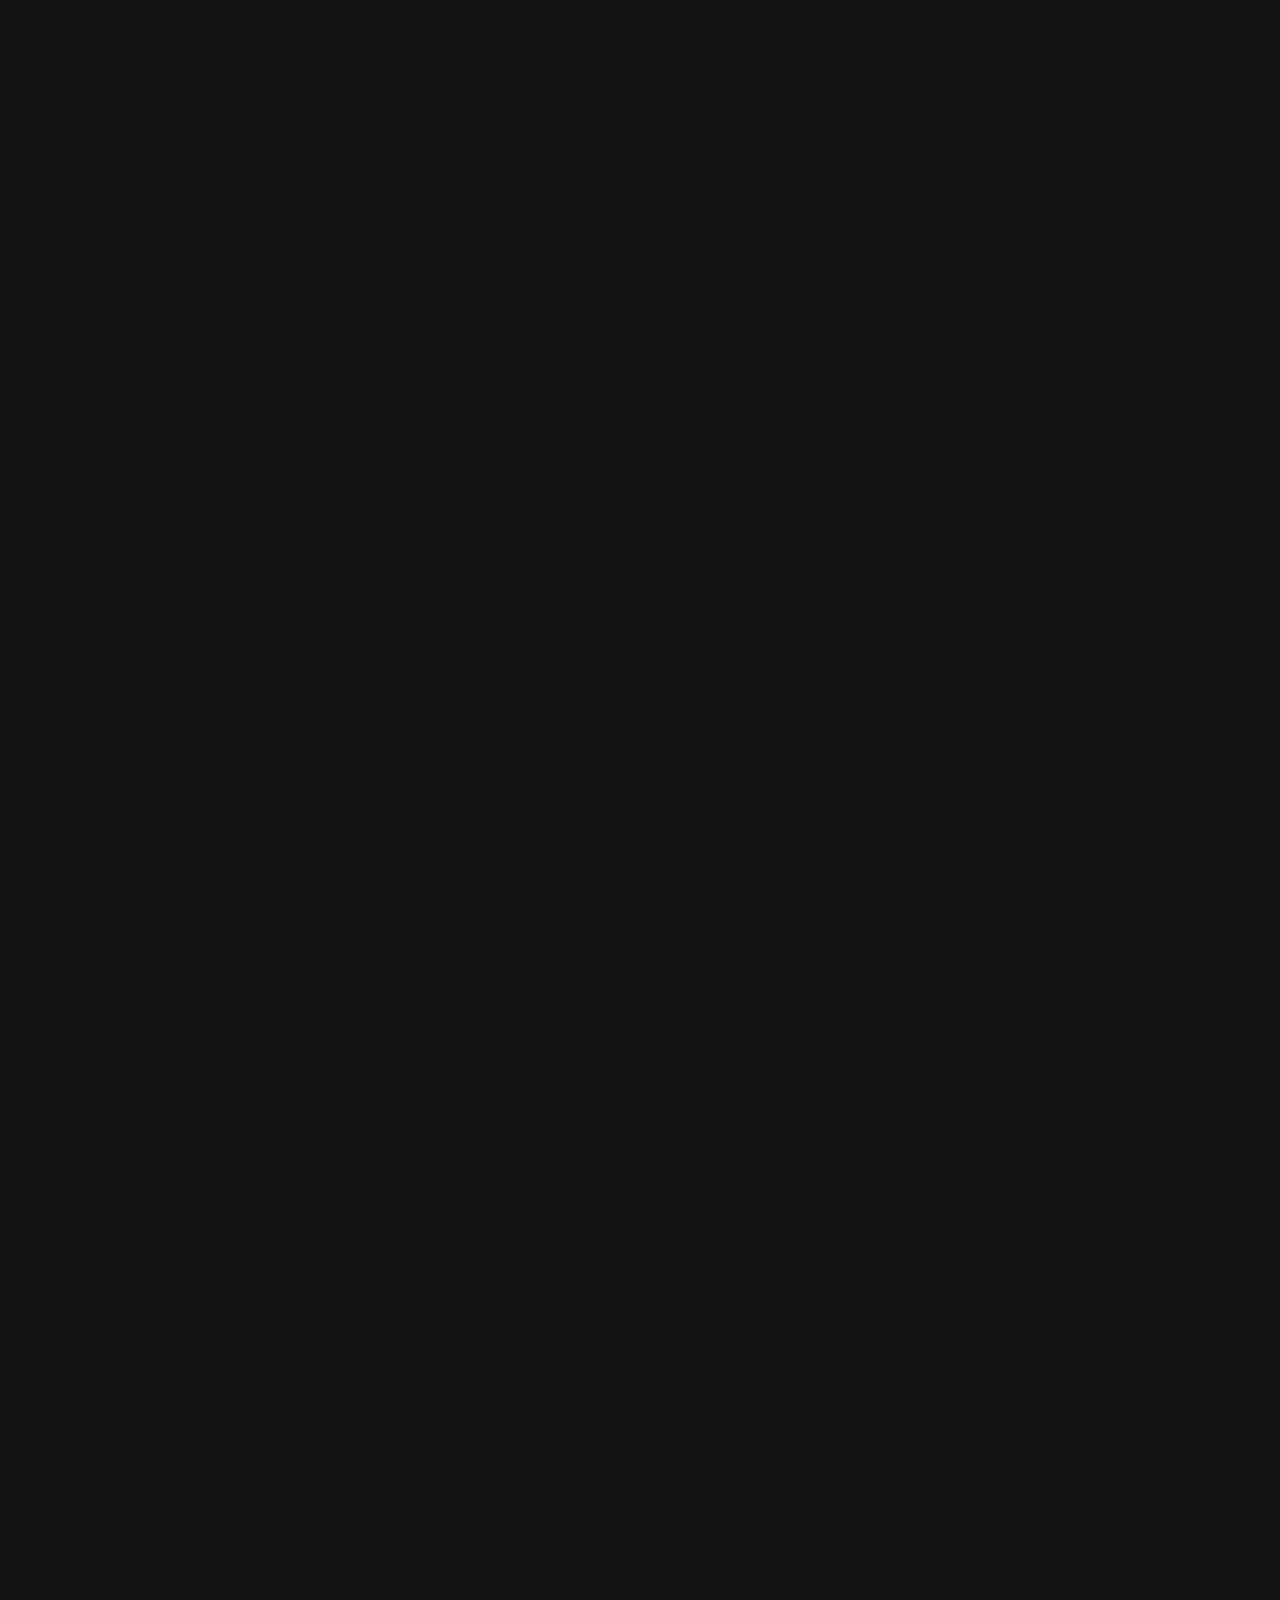
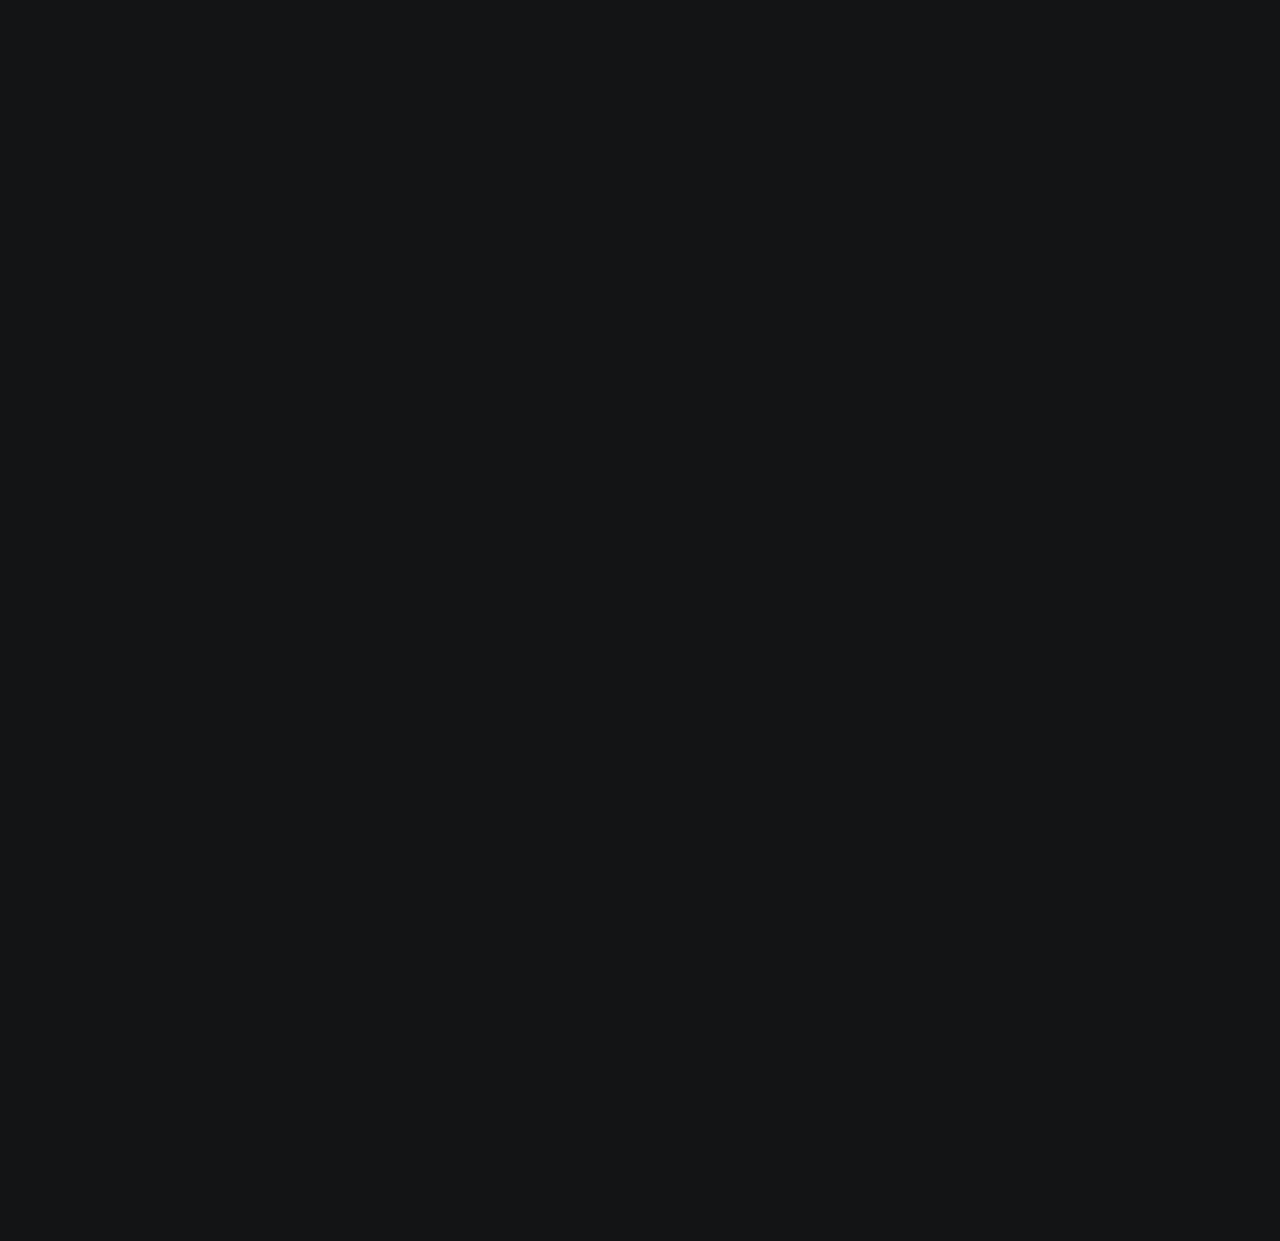
==== index.html @ a507a7e1 "Remove profile_pic" ====
<!DOCTYPE html>
<html>
    <head>
        <meta charset="utf-8">
        <meta http-equiv="X-UA-Compatible" content="IE=edge">
        <title>CV Camilo Gonzalez</title>
        <link rel="icon" type="image/x-icon" href="./assets/images/favicon-16x16.png">
        <meta name="description" content="">
        <meta name="viewport" content="width=device-width, initial-scale=1">
        <link rel="stylesheet" href="./styles/main.css">
    </head>
    <body>
        <div id="container--main">
            <section id="wrapper--hero" class="section--page">
                <div>
                    <h1 id="user-name">Camilo Gonzalez</h1>
                    <p id="bio">Backend Developer at <a href="https://www.praxedes.co/" target="_blank">Praxedes Midasoft</a></p>
                    <p id="email">camilo.gonzalez.san@gmail.com</p>
                </div>  
            </section>

            <div class="line-break"></div>

            <section class="section--page">
                <div id="socials--list">
                    <a href="https://www.linkedin.com/in/camilogonzalezsanchez/" target="_blank">Linkedin</a>
                    <a href="https://github.com/Camilo716" target="_blank">Github</a>
                    <a href="./assets/CV-CamiloGonzalez.pdf" target="_blank">Download Resume</a>
                </div>
            </section>

            <div class="line-break"></div>

            <section class="section--page">
                <p>Dedicated to creating scalable and sustainable systems through Test-Driven Development (TDD) and adherence to design and architecture principles and patterns</p>
            </section>

            <section class="section--page">
                <h2>Tech stack</h2>

                <div id="wrapper--techstack__items">
                    <div class="card--techstack"><span>C#, Python, Javascript</span></div>
                    <div class="card--techstack"><span>.NET, Tryton</span></div>
                    <div class="card--techstack"><span>SQL Server, PostgreSQL</span></div>
                    <div class="card--techstack"><span>XUnit</span></div>
                    <div class="card--techstack"><span>SQL, Entity Framework, LINQ, Dapper</span></div>
                    <div class="card--techstack"><span>Git, Docker</span></div>
                    <div class="card--techstack"><span>GNU Linux, Terminal/Console</span></div>
                </div>
            </section>

            <section id="work-history-wrapper" class="section--page">
                <h2>Professional Experience</h2>

                <div class="card--work-history">
                    <strong>🚀 .NET Developer - Full time  | Praxedes Midasoft Group S.A.S </strong>
                    <p>6/2023 - Present</p>
                    <p>Engaging in the development and maintenance of backend services utilizing C# and .NET. Conducting extensive refactorings, optimizing the codebase architecture, and addressing bugs to fortify the overall system stability.</p>

                    <p>Making significant contributions to the migration of projects from legacy technologies to modern backend solutions, employing the latest versions of .NET Core.</p>
                </div>

                <div class="line-break"></div>

                <div class="card--work-history">
                    <strong>🚀 Python Developer - Freelance | One Cluster S.A.S</strong>
                    <p>7/2023 - Present</p>
                    <p>Providing bespoke solutions to optimize workflow processes for various companies using Python with Tryton.</p>
                    
                    <p>Participating in the entire development lifecycle, encompassing initial proposal, discussions with clients, requirements gathering, implementation of functionalities, product delivery, and deployment. Committed to agile methodologies and guided by automated testing.</p>
                </div>
            </section>
            
            <section class="section--page">
                <h2>Some projects</h2>

                <div class="card--project">
                    <a href="./Projects/Project-Manager.html">Card-based Projects Manager
                        <p>12/2023 - 02/2024</p>
                        <p>Full stack web application inspired by Trello, allow users to organize task and projects using card-based system withing boards</p>
                    </a>
                </div>
                
                <div class="card--project">
                    <a href="./Projects/Bulk-Dialer-API.html"> Bulk Dialer API
                    <p>9/2023 - 12/2023</p>
                    <p>Project that provides functionality for saving phone numbers and audio files in a database, and then conducting mass phone calls to multiple numbers while playing an audio message.</p>
                </div>
                
                <div class="card--project">
                    <a href="./Projects/Personal-Expense-Manager.html" >Personal Expense Manager
                        <p>4/2023 - 7/2023</p>
                        <p>Console-based personal financial management app.</p>
                    </a>
                </div>
                
                <div class="card--project">
                    <a href="./Projects/Snake-Game.html" >Classic Snake Game
                        <p>12/2022 - 6/2023</p>
                        <p>Console-based classic snake game.</p>
                    </a>
                </div>
            </section>    
            <section id="education-wrapper" class="section-page">
                <div class="card--project">
                    <h2>Licenses & Certifications</h2>
                    <a href="https://www.credly.com/badges/7aed3389-d173-4bd0-beee-e72c68852a79/public_url"> Scrum Foundation Professional Certification - SFPC™
                        <p>Issued Mar 2023 - Expires Apr 2025</p>
                    </a>
                </div>
            </section>
            <section class="section--page">
                <h2>Recommended Reads</h2>

                <div id="wrapper--recommended-books">
                    <div class="card--techstack"><span>Clean Code - Robert C. Martin</span></div>
                    <div class="card--techstack"><span>Agile Technical Practices Distilled - Pedro M. Santos, Marco Consolaro, Alessandro Di Gioia</span></div>
                    <div class="card--techstack"><span>Mikado Method - Ola Ellnestam, Daniel Brolund</span></div>
                    <div class="card--techstack"><span>Refactoring: Improving the Design of Existing Code - Martin Fowler, Kent Beck</span></div>
                    <div class="card--techstack"><span>Unit Testing: Principles, Practices, and Patterns - Vladimir Khorikov</span></div>
                </div>
            </section>
        </div>
    </body>
</html>
---- styles/main.css ----
@import url('https://fonts.googleapis.com/css2?family=Readex+Pro:wght@300;400;500;600;700&display=swap');

:root{
    --mainTextColor-light:#000;
    --secondaryTextColor-light:rgb(51 51 51);
    --mainLinkColor-light:#0da2b8;
    --mainBorderColor-light:rgb(218, 218, 218);
    --mainBgColor-light:rgb(249, 250,251);

    --mainTextColor-dark:#fff;
    --secondaryTextColor-dark:#adb0b1;
    --mainLinkColor-dark:#7EFEC5;
    --mainBorderColor-dark:#2b3031;
    --mainBgColor-dark:#131415;
    
    --mainTextColor:var(--mainTextColor-dark);
    --secondaryTextColor:var(--secondaryTextColor-dark);
    --mainLinkColor:var(--mainLinkColor-dark);
    --mainBorderColor:var(--mainBorderColor-dark);
    --mainBgColor:var(--mainBgColor-dark);

}

@keyframes fadeIn {
    0% {opacity: 0.10;}
    100% {opacity: 1;}
}

*{
    font-family: 'Readex Pro';
    line-height: 1.5em;
    box-sizing: border-box;
    color: var(--mainTextColor);
    
}

body{
    opacity: 0;
    animation: fadeIn ease-in-out 0.5s forwards;
    background-color: var(--mainBgColor);            
}

p, span, li{
    color: var(--secondaryTextColor);
    font-size: 1em;
    text-align: justify;
}

a{
    text-decoration: none;
    color: var(--mainLinkColor);
    font-weight: 500;
}

li{
    line-height: 1.9em;
}

#container--main{
    max-width: 700px;
    margin: 0 auto;
    padding: 1em;
}

.section--page{
    padding-top: 1em;
    padding-bottom: 1em;
}

#wrapper--hero{
    display: flex;
    align-items: center;
    gap: 4em;
}

#bio, a{
    font-weight: 300;
}

#user-name{
    font-size: 48px;
    line-height: 1em;
}

#profile-pic{
    width: 150px;
    height: 150px;
    object-fit: cover;
    border-radius: 50%;
}

#email{
    color: var(--mainTextColor);
}

#socials--list{
    display: flex;
    justify-content: space-between;
    column-gap: 1em;
    flex-wrap: wrap;
}

#socials--list a{
    font-weight: 300;
    color: var(--secondaryTextColor);
    font-size: 0.9em;
    transition: 0.3s;
}

#socials--list a:hover{
    font-weight: 100;
    color: var(--mainLinkColor);
    font-size: 0.9em;
}

#qualifications--list{
    list-style: none;
}

#wrapper--techstack__items{
    display: flex;
    flex-wrap: wrap;
    justify-content: space-between;
    gap: 1em;
    font-size: 0.9em;
}

.card--techstack{
    border: 1px solid var(--mainBorderColor);
    border-radius: 5px;
    padding: 0.5em 1em;
    align-items: center;
    transition: transform 0.3s ease-in-out;
}

.card--techstack:hover {
    cursor: pointer;
    transition: transform 0.3s ease-in-out;
    transform: scale(1.09);
}

.card--project{
    padding-top: 1em;
    padding-bottom: 1em;
    border-top: 1px solid var(--mainBorderColor);
}

.card--project a{
    overflow: hidden;
    position: relative;
    display: inline-block;

    color: var(--mainTextColor);
    transition: 0.3s;
    width: 100%;
}

.card--project a:hover{
    color: var(--mainLinkColor);
}

.card--work-history{
    border-left: 1px solid var(--mainBorderColor);
    margin-top: 3em;
    margin-bottom: 3em;
    padding-left: 2em;
}

.line-break{
    background-color: var(--mainBorderColor);
    height: 1px;
}

.project-image{
    width: 100%;
}

a {
    position: relative;
}

a::before {
    content: '';
    position: absolute;
    width: 100%;
    height: 1px;
    border-radius: 0px;
    background-color: var(--mainLinkColor);
    bottom: 0;
    left: 0;
    transform-origin: right;
    transform: scaleX(0);
    transition: transform .3s ease-in-out;
}

a:hover::before {
    transform-origin: left;
    transform: scaleX(1);
}

#wrapper--recommended-books {
    display: flex;
    flex-wrap: wrap;
    justify-content: baseline;
    gap: 1em;
    font-size: 0.9em;
}

@media(max-width:600px){

    .section--page{
        padding-top: 1em;
        padding-bottom: 1em;
    }

    #wrapper--hero{
        display: flex;
        align-items: center;
        gap: 1em;
    }

    #profile-pic{
        width: 200px;
        height: 200px;
    }

    #wrapper--hero{
        flex-direction: column;
    }

    .card--work-history{
        border-left: none;
        padding-left: 0;
    }
}
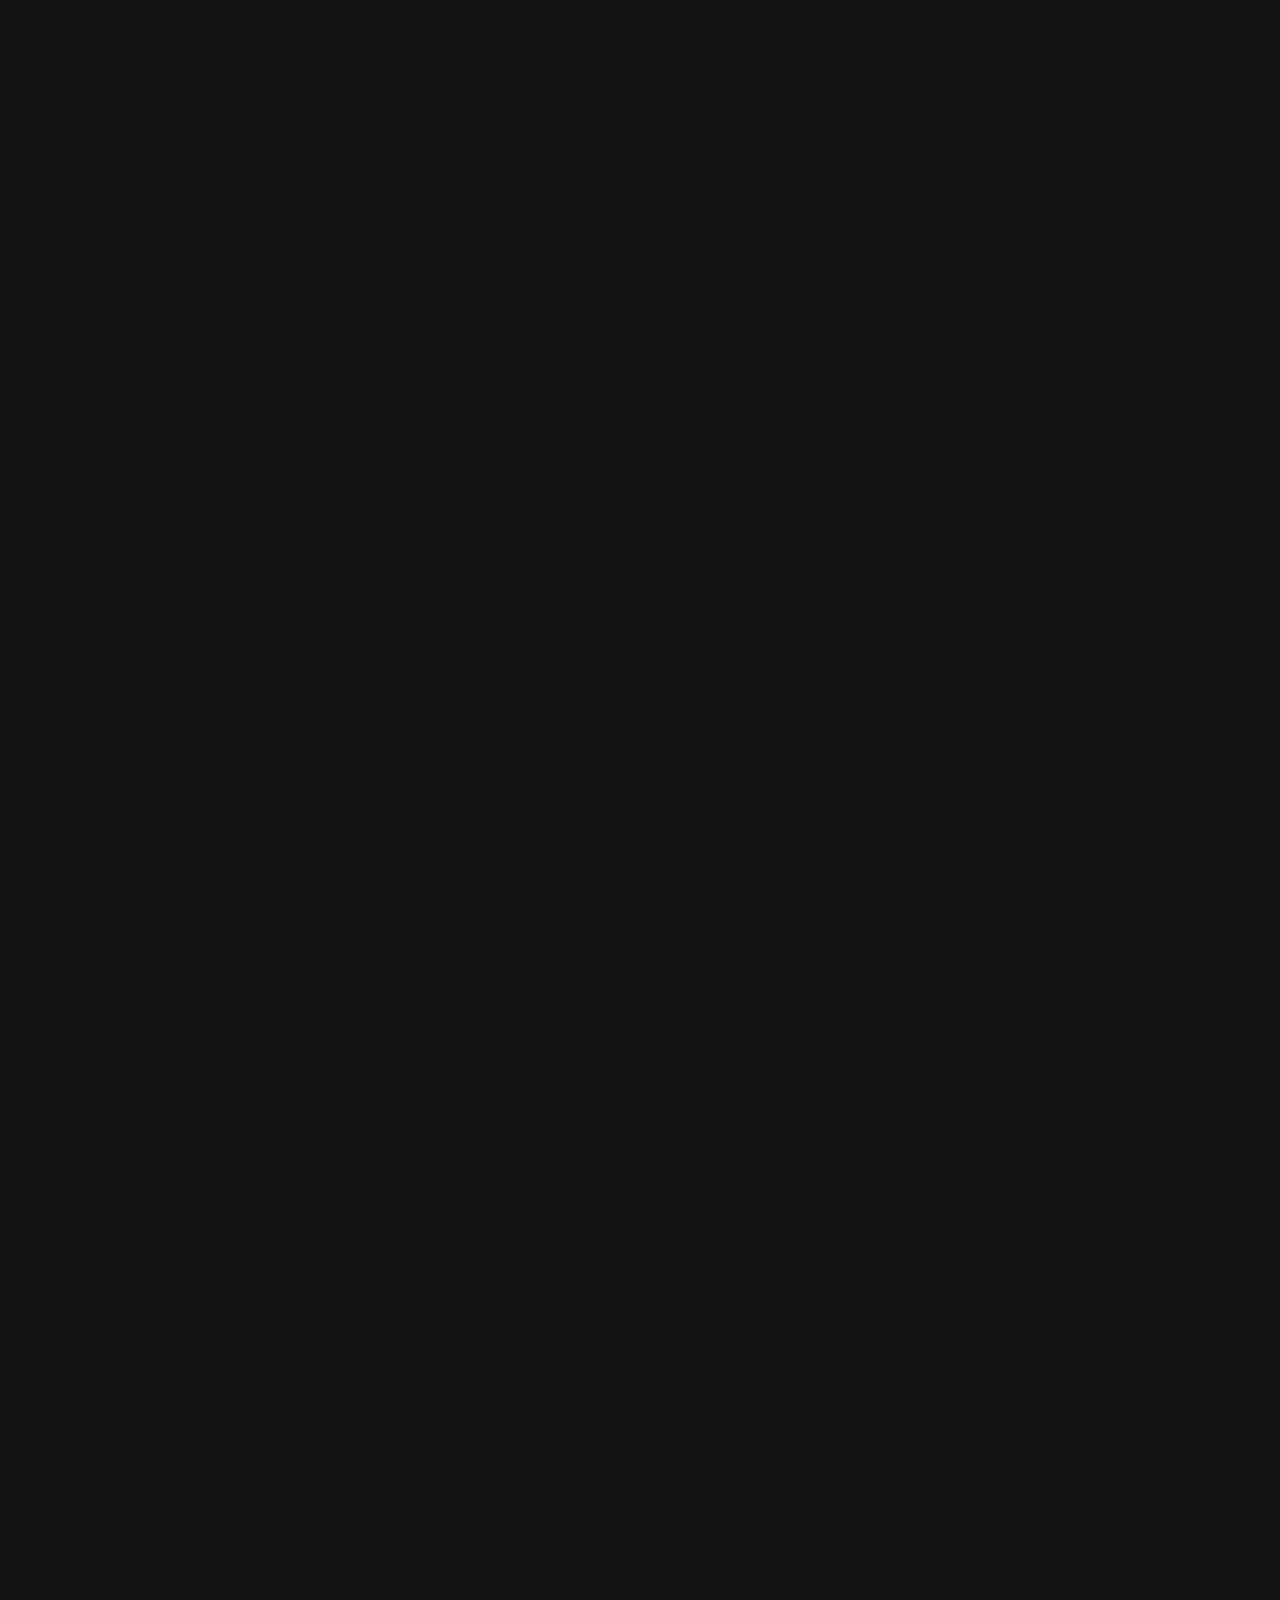
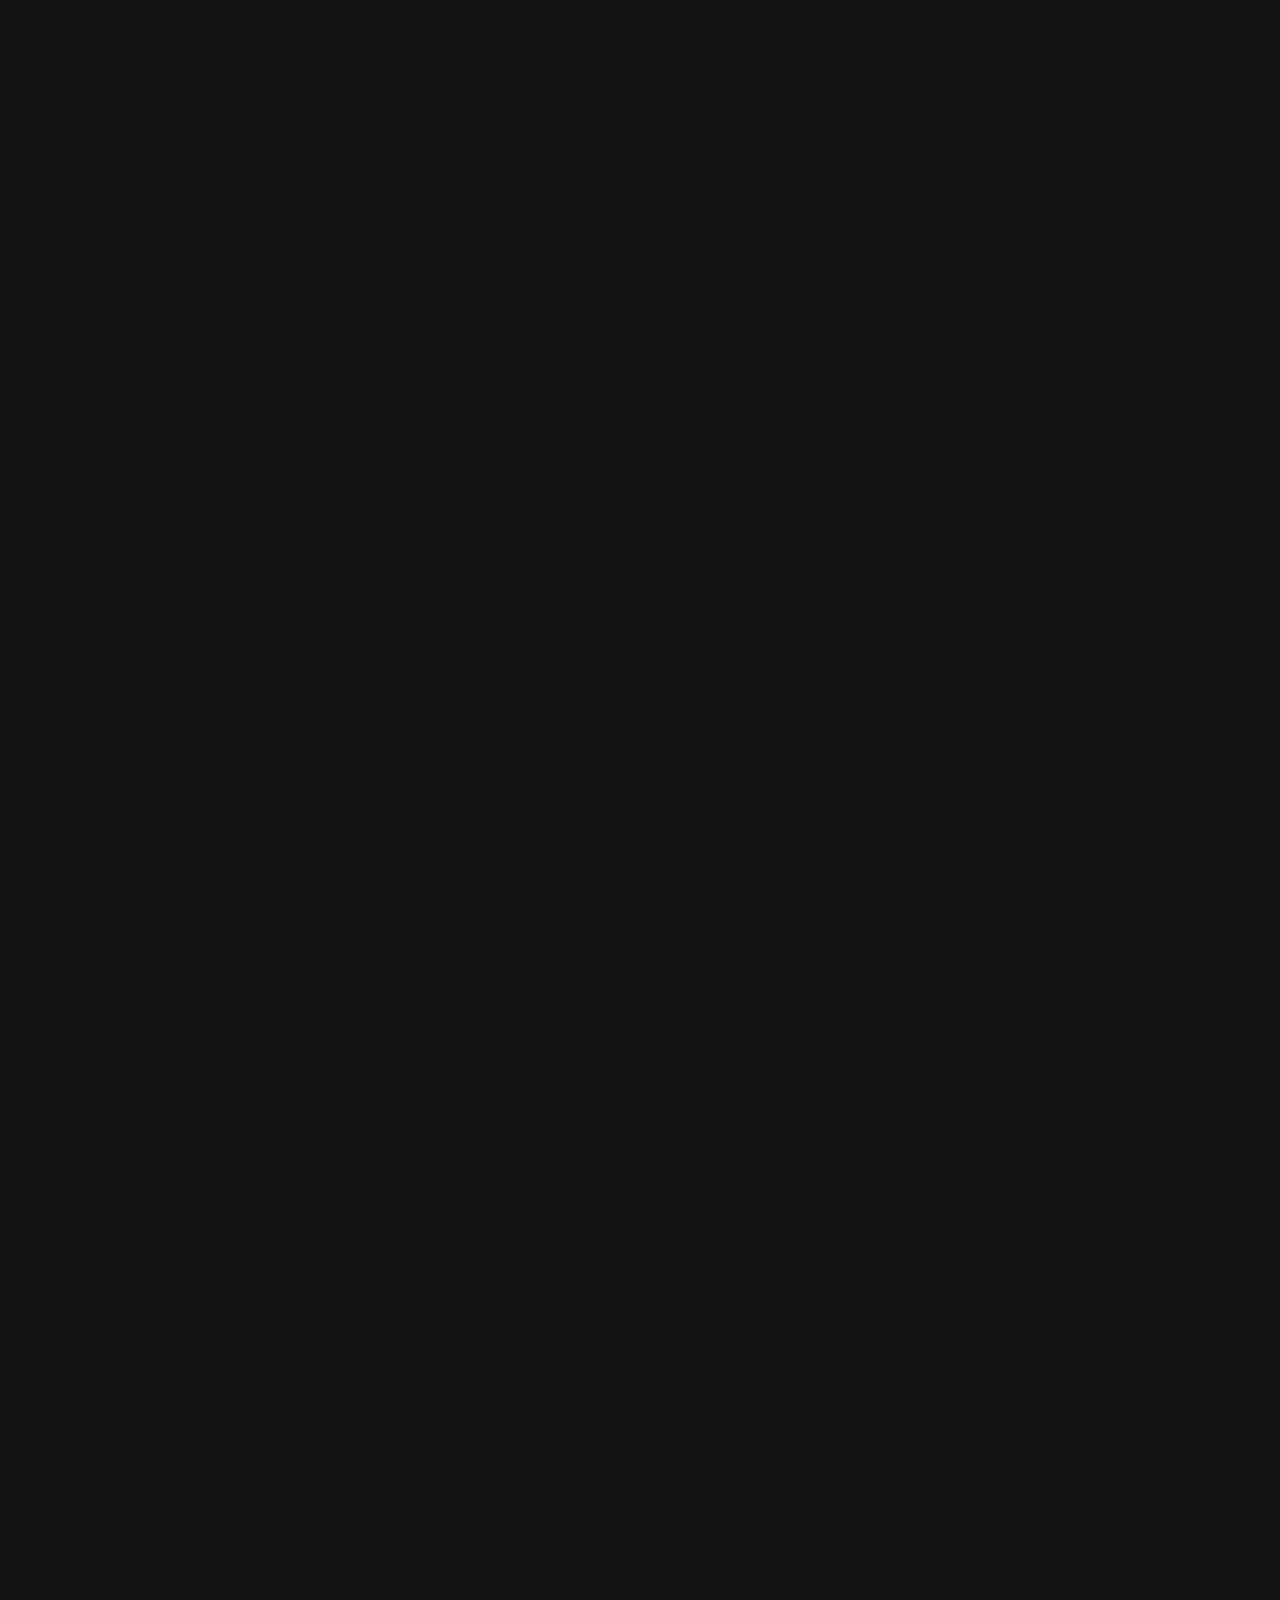
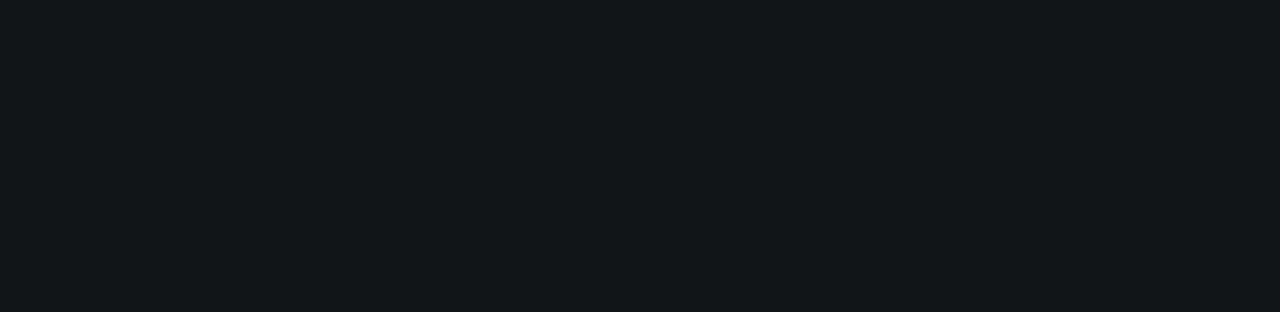
==== commit cd3a7040: "Add courses section" ====
--- a/index.html
+++ b/index.html
@@ -109,6 +109,31 @@
                     </a>
                 </div>
             </section>
+
+            <section class="section--page">
+                <h2>Courses</h2>
+                <ul>
+                    <li>C# Professional</li>
+                    <li>Computer Science Fundamentals</li>
+                    <li>Concurrency & Asynchronism in C#</li>
+                    <li>Data Management with LINQ</li>
+                    <li>Design & Object-Oriented Programming in C#</li>
+                    <li>Design Patterns</li>
+                    <li>Entity Framework Fundamentals</li>
+                    <li>Git & Github</li>
+                    <li>Interface Design</li>
+                    <li>Internet Computer Networks</li>
+                    <li>Javascript Fundamentals</li>
+                    <li>Logical Thinking and Algorithms</li>
+                    <li>Practical SQL</li>
+                    <li>Python Fundamentals</li>
+                    <li>Relational Databases</li>
+                    <li>Software Engineering Fundamentals</li>
+                    <li>Web API's with .NET</li>
+                    <li>Web Architecture</li>
+                </ul>
+            </section>
+
             <section class="section--page">
                 <h2>Recommended Reads</h2>
 
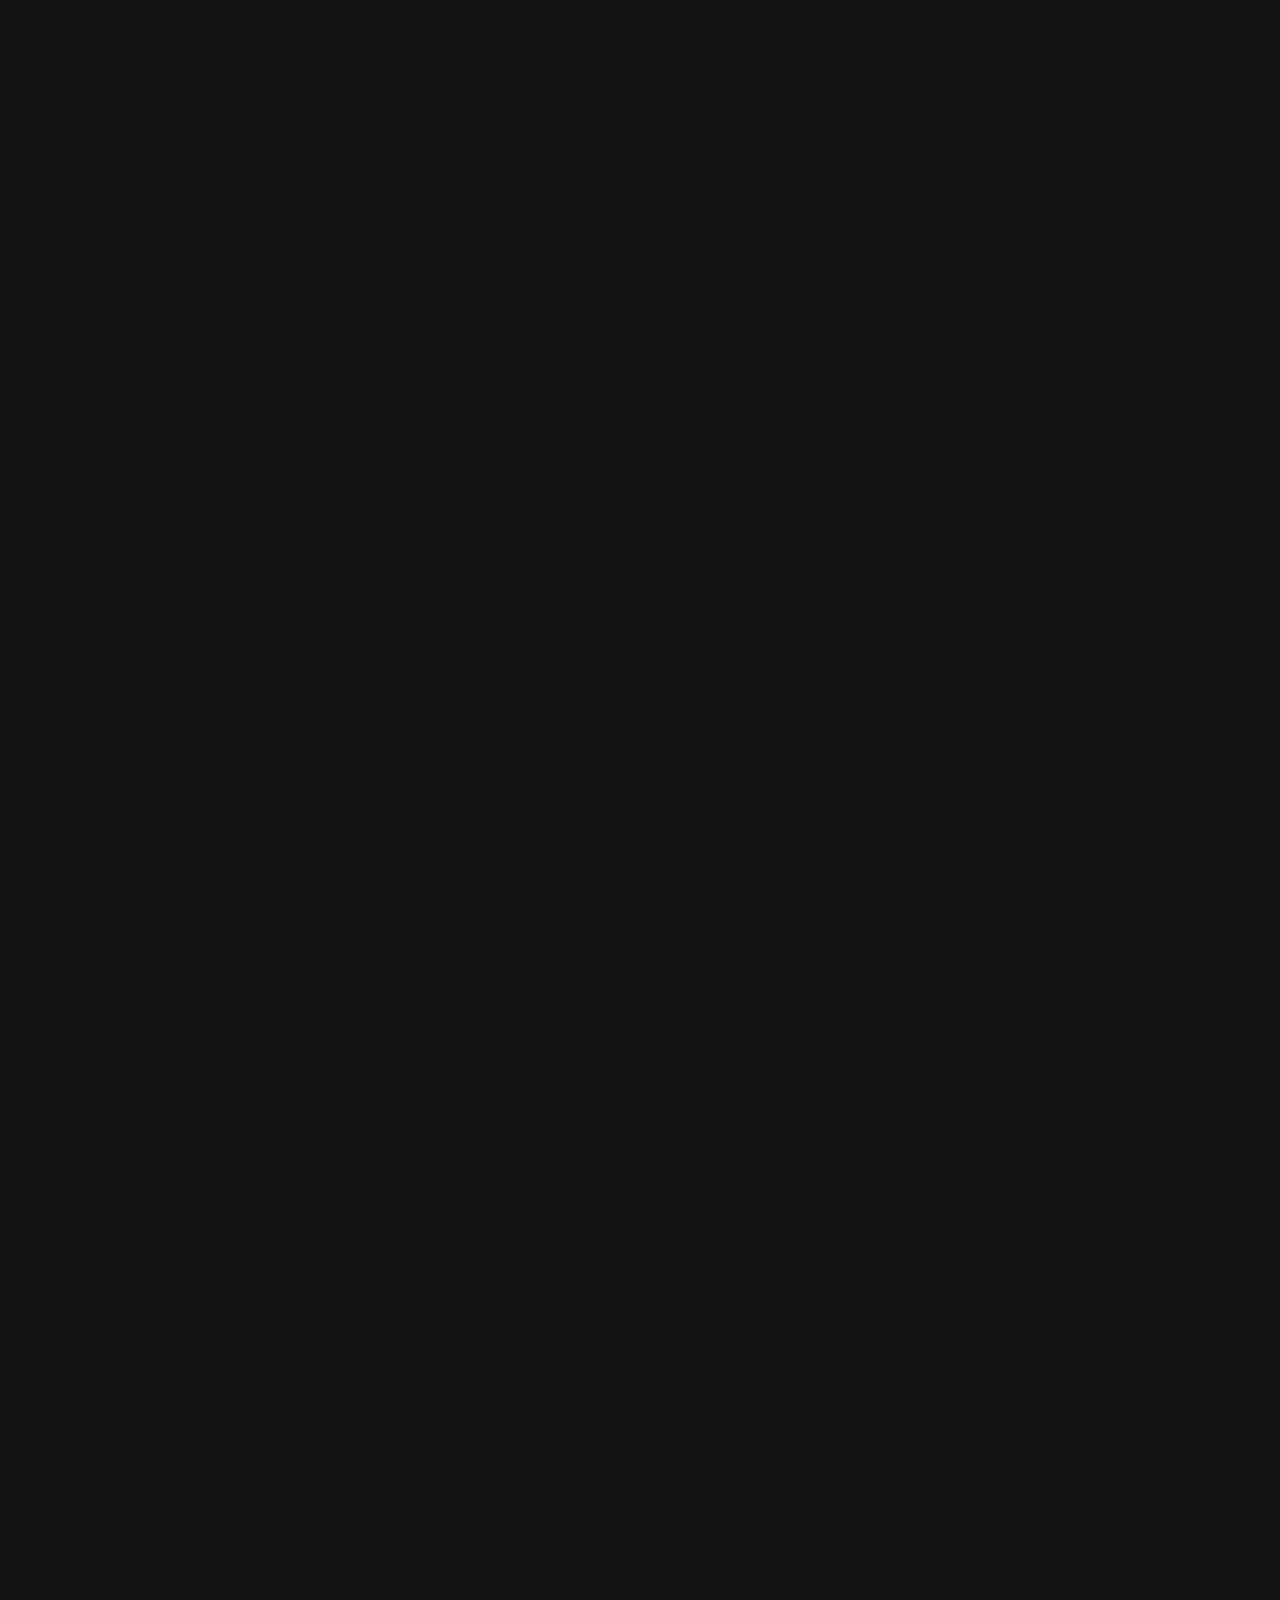
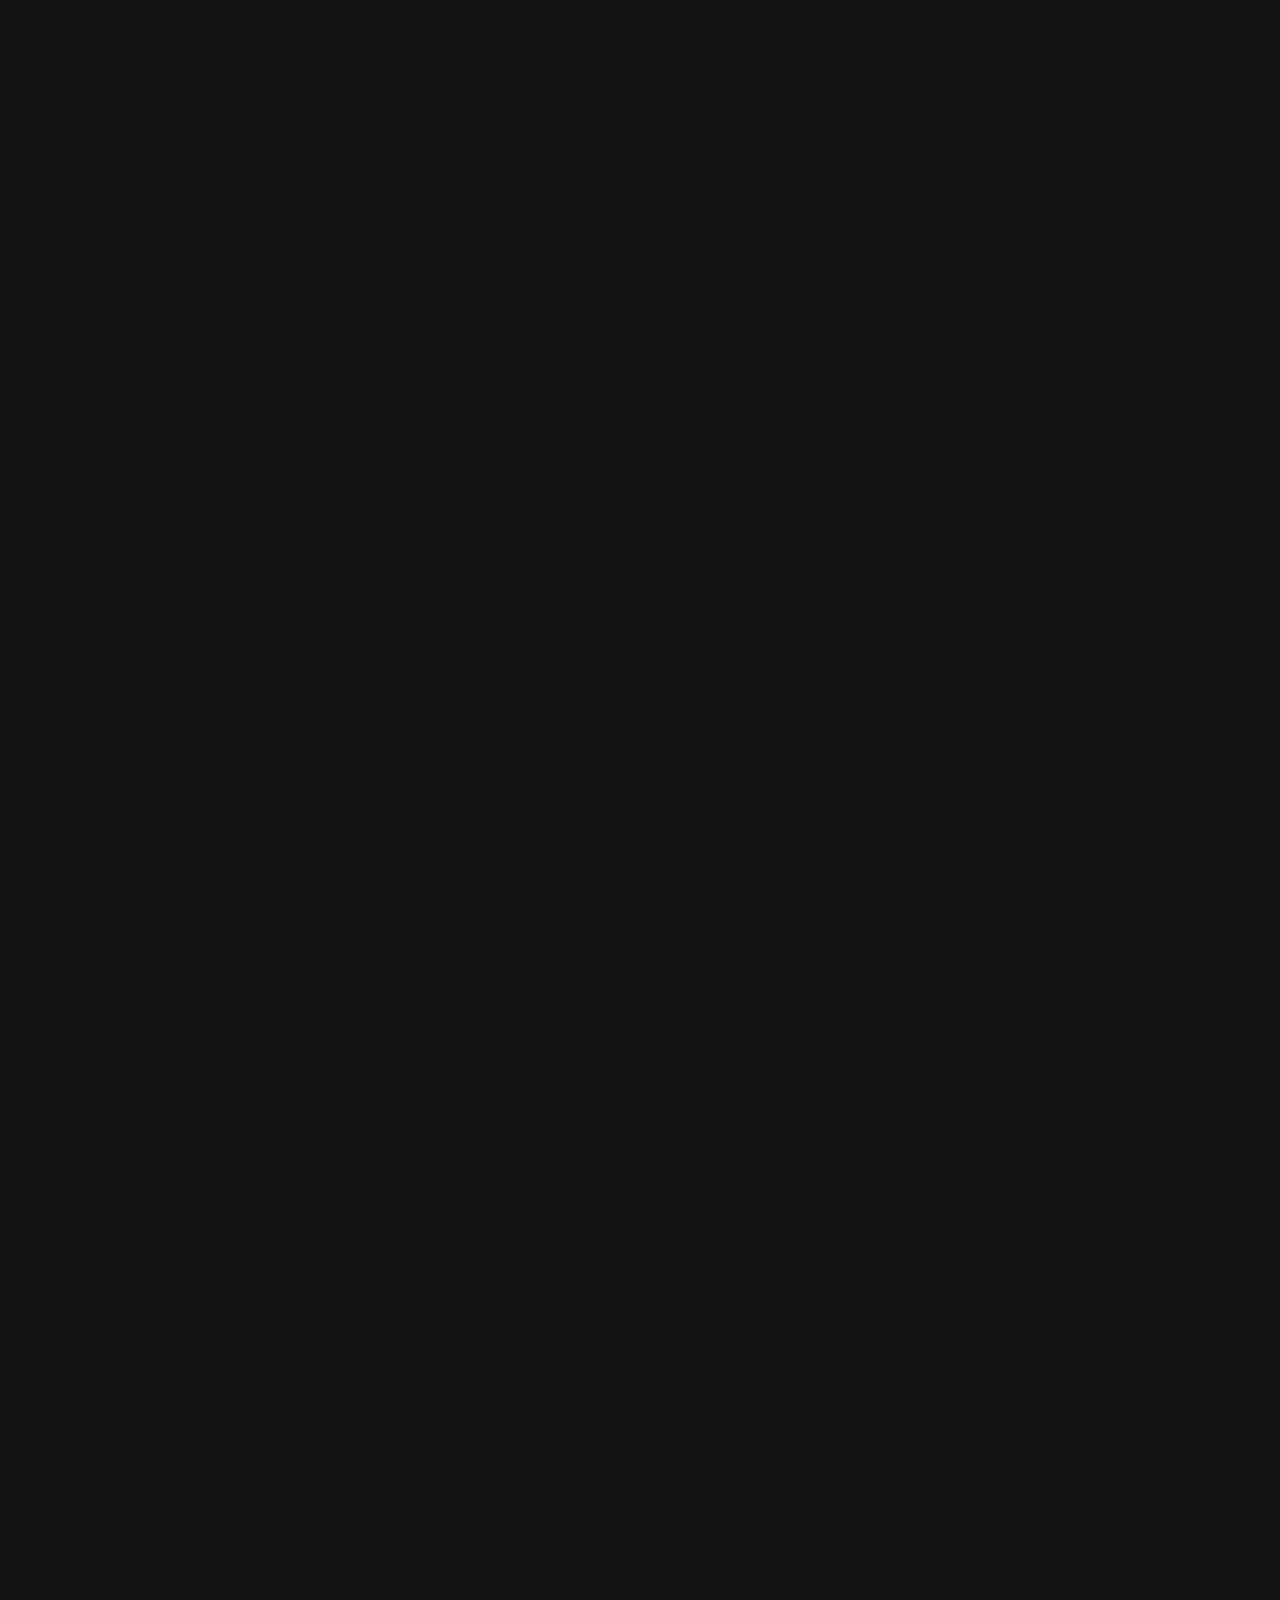
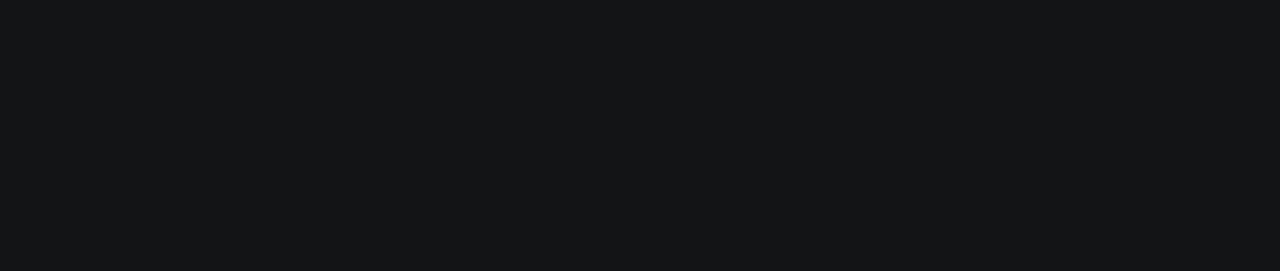
==== commit 52e4aa9b: "Add sale opportunity project" ====
--- a/index.html
+++ b/index.html
@@ -71,32 +71,35 @@
                 </div>
             </section>
             
-            <section class="section--page">
-                <h2>Some projects</h2>
+            <section id="projects-section" class="section--page">
+                <h2>Some Projects</h2>
+
+                <div class="card--project">
+                    <a href="./Projects/Sale-Opportunity.html">Sale Opportunity Module
+                        <p>Traceability and sales monitoring module to a prospect, focused on telemarketing
+                        </p>
+                    </a>
+                </div>
 
                 <div class="card--project">
                     <a href="./Projects/Project-Manager.html">Card-based Projects Manager
-                        <p>12/2023 - 02/2024</p>
                         <p>Full stack web application inspired by Trello, allow users to organize task and projects using card-based system withing boards</p>
                     </a>
                 </div>
                 
                 <div class="card--project">
                     <a href="./Projects/Bulk-Dialer-API.html"> Bulk Dialer API
-                    <p>9/2023 - 12/2023</p>
                     <p>Project that provides functionality for saving phone numbers and audio files in a database, and then conducting mass phone calls to multiple numbers while playing an audio message.</p>
                 </div>
                 
                 <div class="card--project">
                     <a href="./Projects/Personal-Expense-Manager.html" >Personal Expense Manager
-                        <p>4/2023 - 7/2023</p>
                         <p>Console-based personal financial management app.</p>
                     </a>
                 </div>
                 
                 <div class="card--project">
                     <a href="./Projects/Snake-Game.html" >Classic Snake Game
-                        <p>12/2022 - 6/2023</p>
                         <p>Console-based classic snake game.</p>
                     </a>
                 </div>
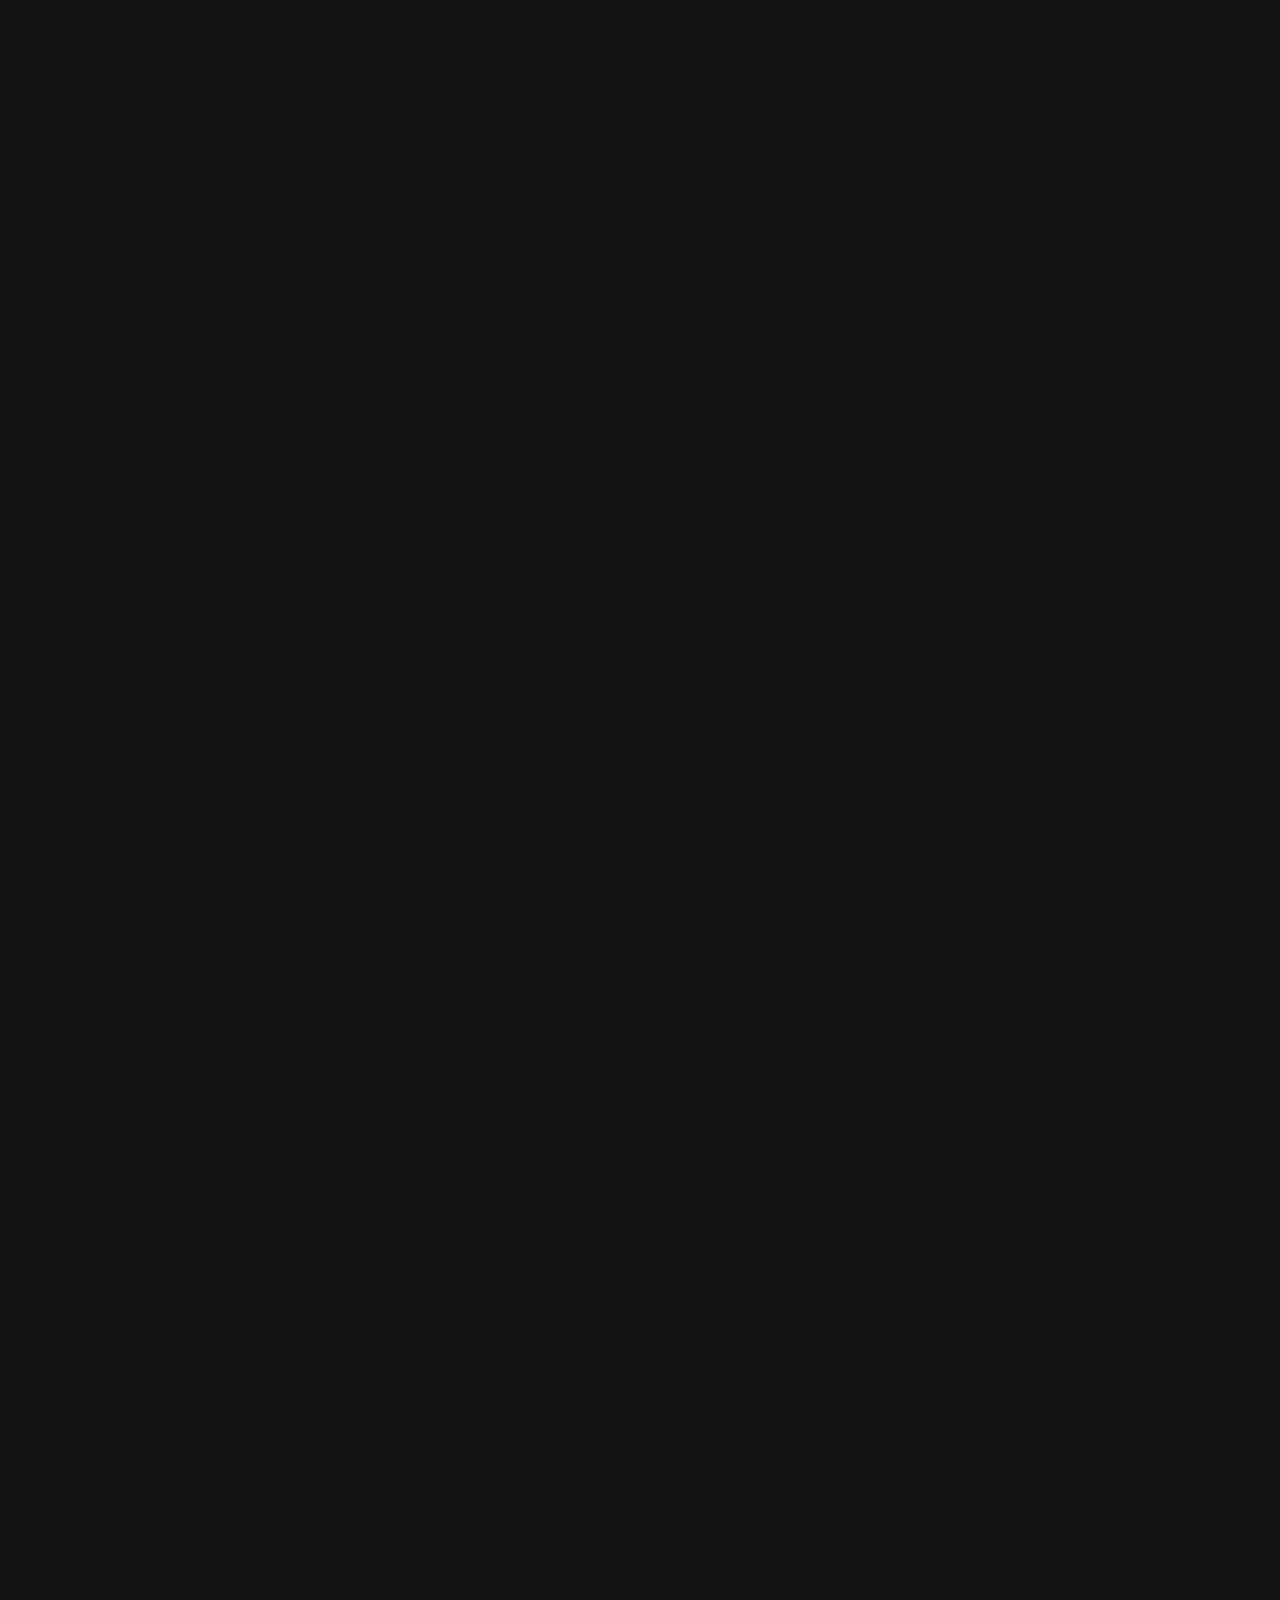
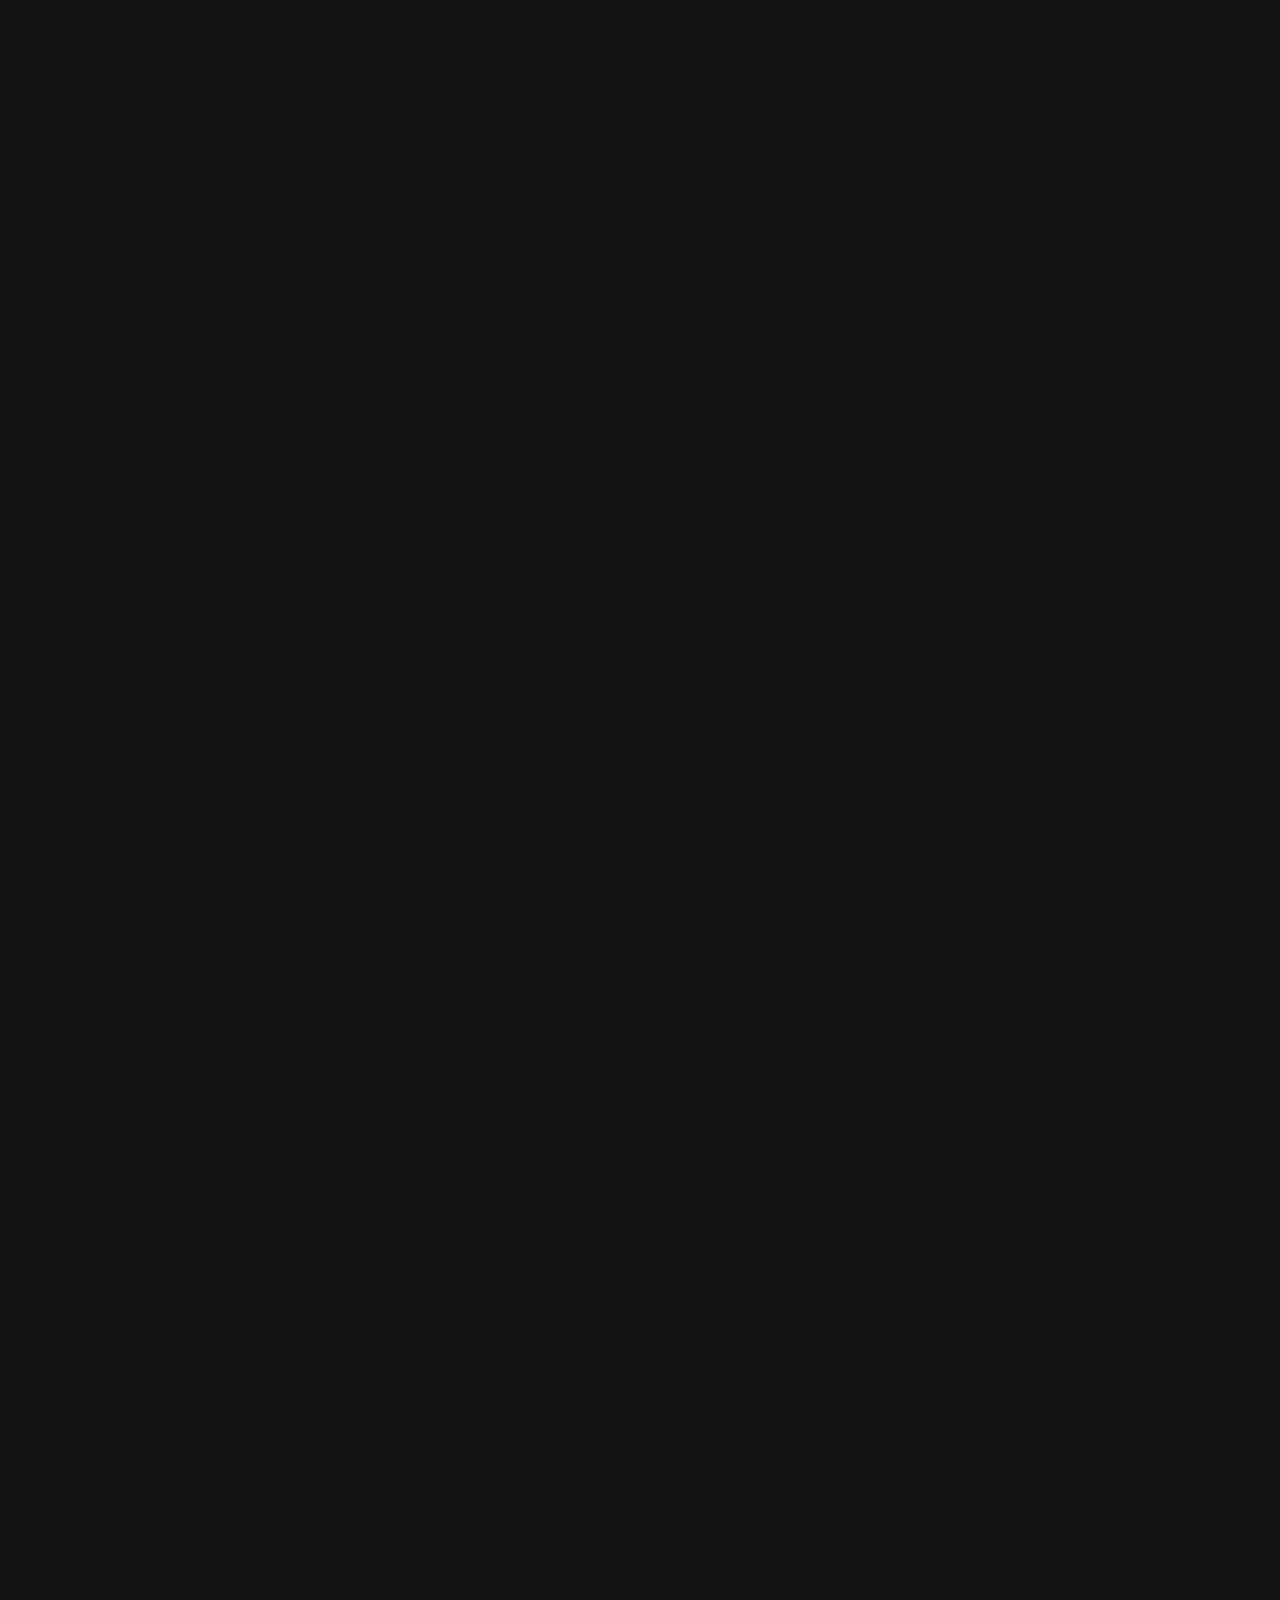
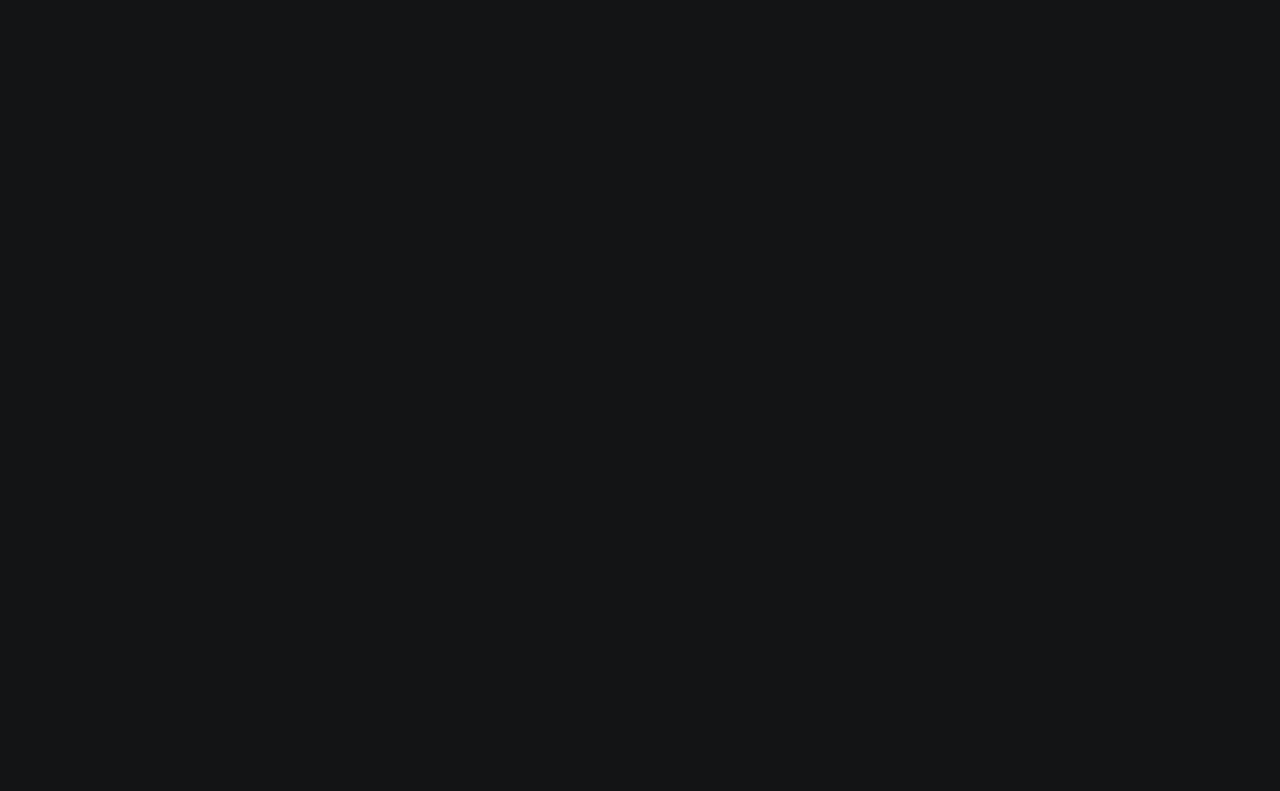
==== commit c7ead692: "Update cv" ====
--- a/index.html
+++ b/index.html
@@ -32,7 +32,7 @@
             <div class="line-break"></div>
 
             <section class="section--page">
-                <p>Dedicated to creating scalable and sustainable systems through Test-Driven Development (TDD) and adherence to design and architecture principles and patterns</p>
+                <p>Dedicated to creating scalable and sustainable systems through Test-Driven Development and adherence to design and architecture principles and patterns</p>
             </section>
 
             <section class="section--page">
@@ -48,6 +48,32 @@
                     <div class="card--techstack"><span>GNU Linux, Terminal/Console</span></div>
                 </div>
             </section>
+            <section class="section--page">
+                <h2>Software Craftmanship</h2>
+
+                <div id="wrapper--techstack__items">
+                    <div class="card--techstack"><span>Clean Code</span></div>
+                    <div class="card--techstack"><span>SOLID</span></div>
+                    <div class="card--techstack"><span>TDD</span></div>
+                    <div class="card--techstack"><span>Design Patterns</span></div>
+                    <div class="card--techstack"><span>Refactoring</span></div>
+                </div>
+            </section>
+
+            <section class="section--page">
+                <h2>Key Soft Skills</h2>
+
+                <div id="wrapper--techstack__items">
+                    <div class="card--techstack"><span>Adaptability</span></div>
+                    <div class="card--techstack"><span>Communication</span></div>
+                    <div class="card--techstack"><span>Continuous Learning</span></div>
+                    <div class="card--techstack"><span>Team work</span></div>
+                    <div class="card--techstack"><span>Problem Solving</span></div>
+                    <div class="card--techstack"><span>Time Management</span></div>
+                    <div class="card--techstack"><span>Critical Thinking</span></div>
+                    <div class="card--techstack"><span>Attention to Detail</span></div>
+                </div>
+            </section>
 
             <section id="work-history-wrapper" class="section--page">
                 <h2>Professional Experience</h2>
@@ -55,9 +81,12 @@
                 <div class="card--work-history">
                     <strong>🚀 .NET Developer - Full time  | Praxedes Midasoft Group S.A.S </strong>
                     <p>6/2023 - Present</p>
-                    <p>Engaging in the development and maintenance of backend services utilizing C# and .NET. Conducting extensive refactorings, optimizing the codebase architecture, and addressing bugs to fortify the overall system stability.</p>
-
-                    <p>Making significant contributions to the migration of projects from legacy technologies to modern backend solutions, employing the latest versions of .NET Core.</p>
+                    <p>- Developing and maintaining enterprise-level web API's with C# and .NET Core.</p>
+                    <p>- Creating bulk-optimized services using LINQ and Dapper.</p>
+                    <p>- Building complex reports using T-SQL, MS SQL Server and MS RDLC Report Designer.</p>
+                    <p>- Contributing significantly to migrating projects from legacy technologies to modern .NET Core solutions.</p>
+                    <p>- Collaborating closely with stakeholders to understand the business domain and deliver high-quality products.</p>
+                    <p>- Working in a team-oriented, Agile Scrum environment.</p>
                 </div>
 
                 <div class="line-break"></div>
@@ -65,9 +94,9 @@
                 <div class="card--work-history">
                     <strong>🚀 Python Developer - Freelance | One Cluster S.A.S</strong>
                     <p>7/2023 - Present</p>
-                    <p>Providing bespoke solutions to optimize workflow processes for various companies using Python with Tryton.</p>
-                    
-                    <p>Participating in the entire development lifecycle, encompassing initial proposal, discussions with clients, requirements gathering, implementation of functionalities, product delivery, and deployment. Committed to agile methodologies and guided by automated testing.</p>
+                    <p>- Delivering bespoke solutions to optimize enterprise accounting and workflow processes using Python and Tryton.</p>
+                    <p>- Contributing in the entire development lifecycle, encompassing initial proposal, discussions with clients, requirements gathering, implementation, delivery and deployment.</p>
+                    <p>- Committed to agile methodologies, clean coding practices and automated testing.</p>
                 </div>
             </section>
             
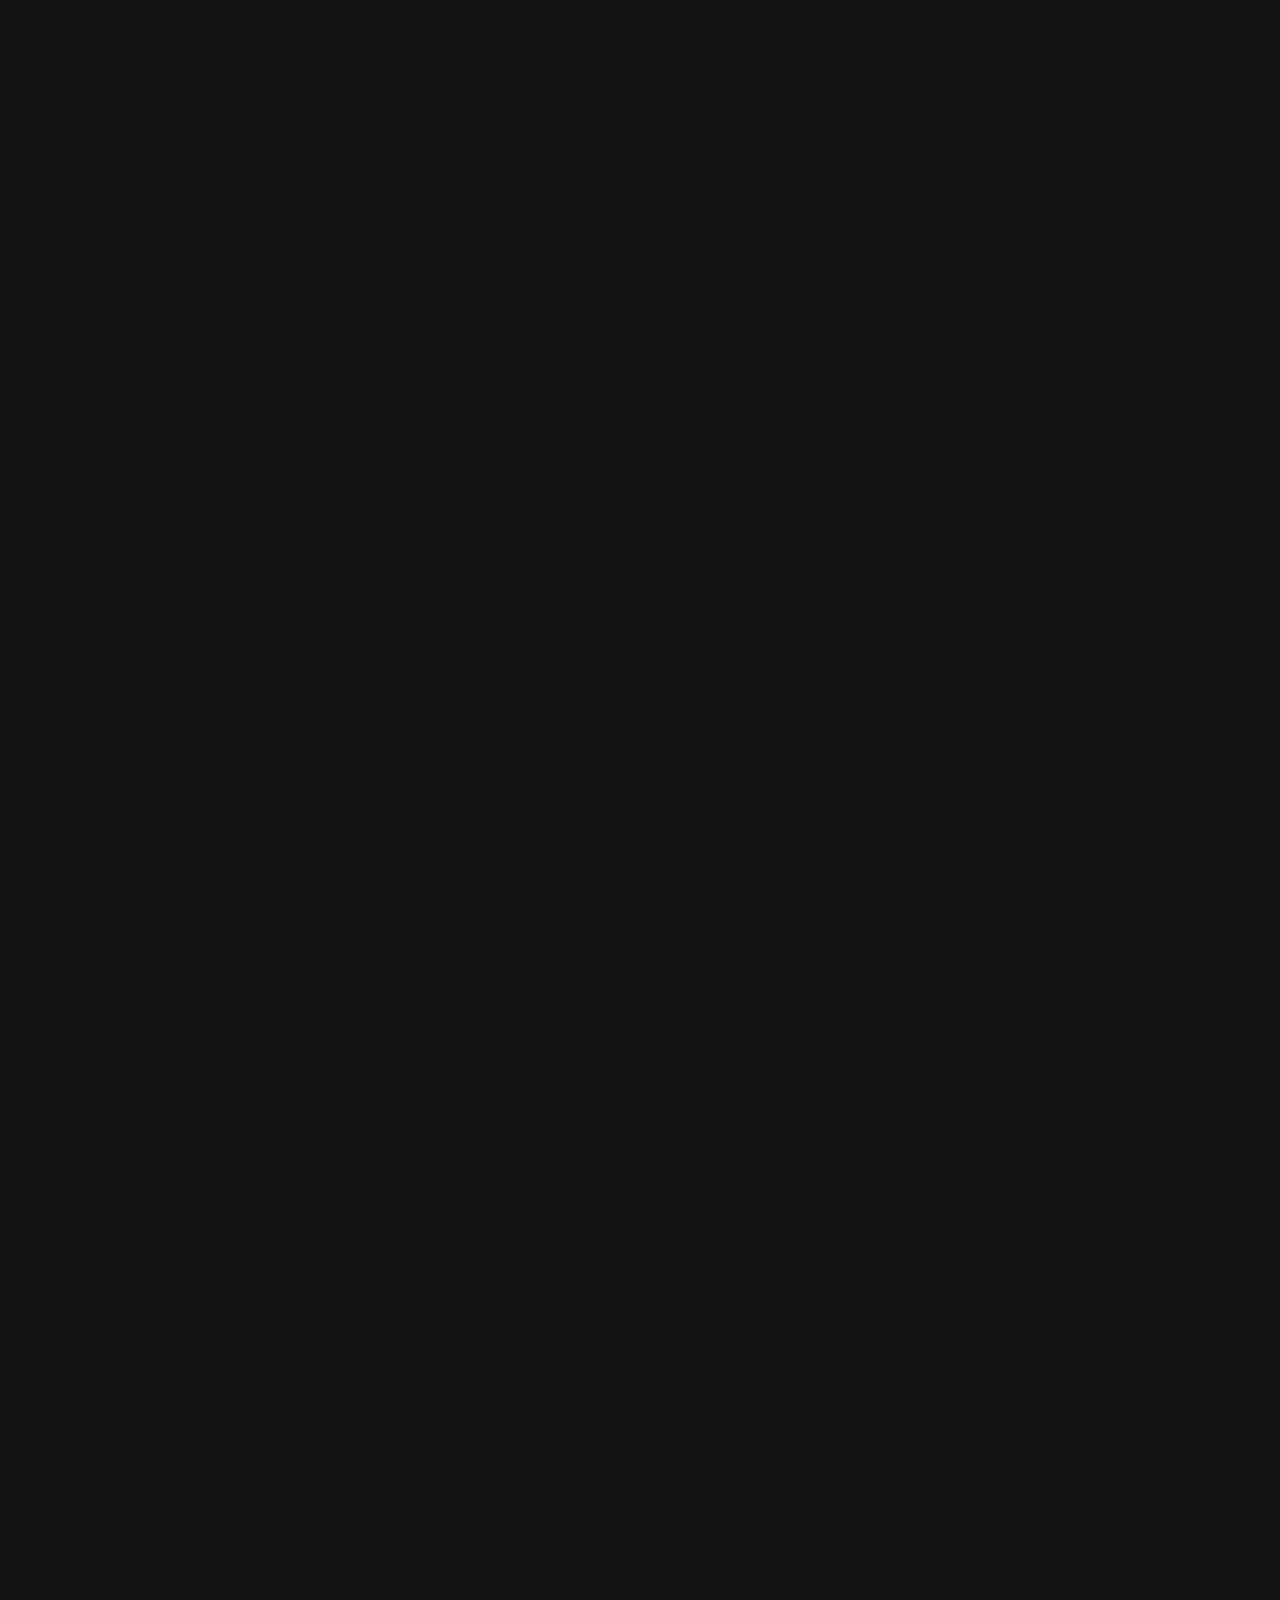
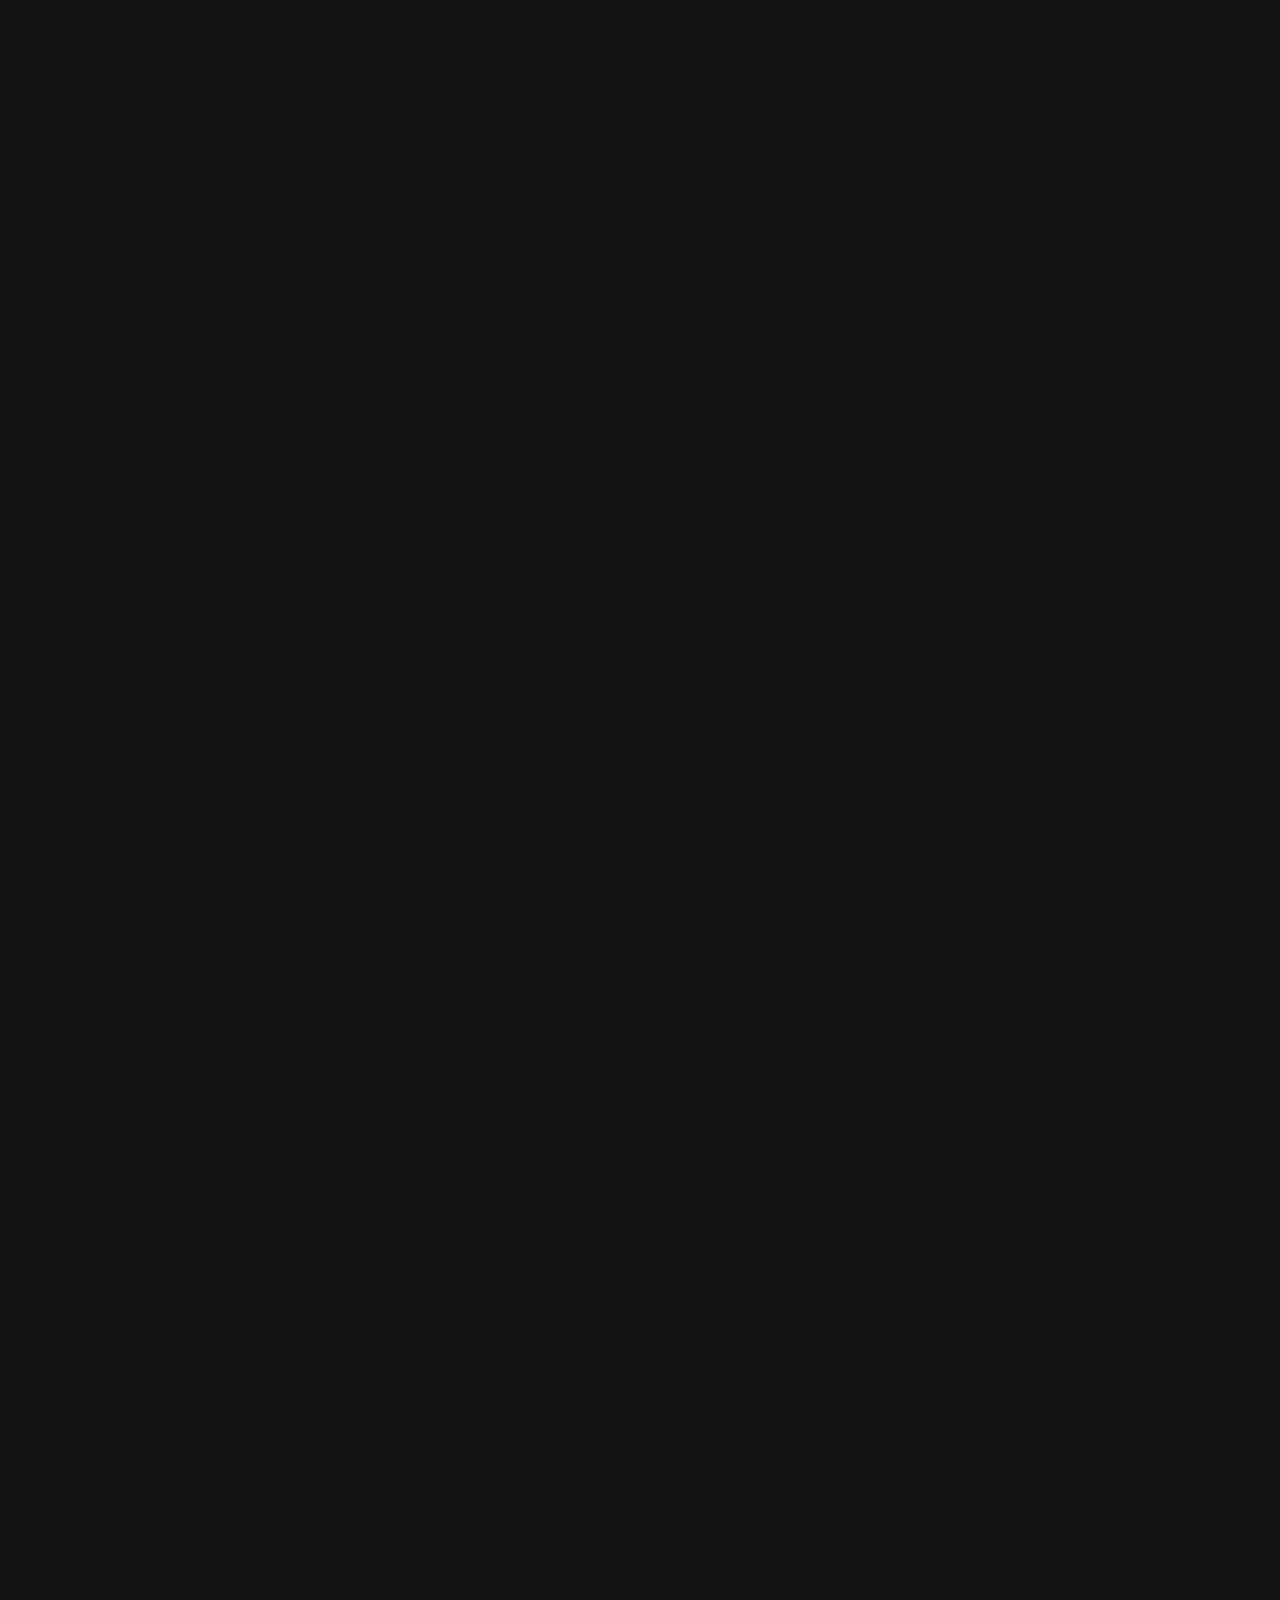
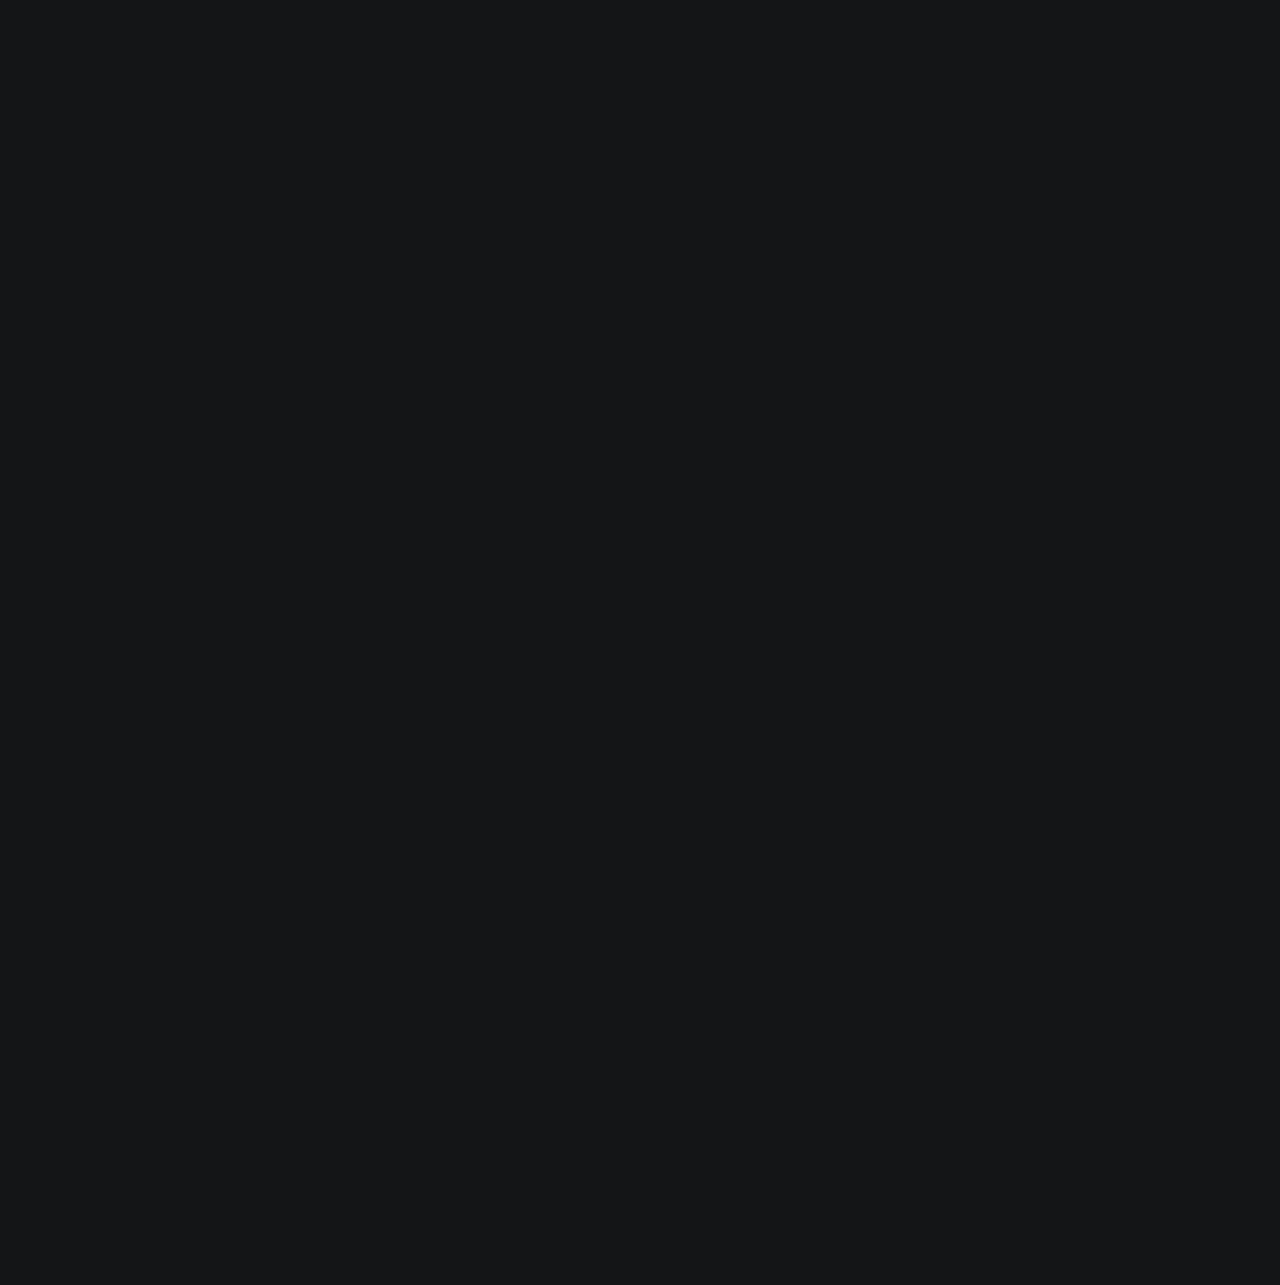
==== commit b5776b87: "Add education section" ====
--- a/index.html
+++ b/index.html
@@ -139,9 +139,13 @@
                     <a href="https://www.credly.com/badges/7aed3389-d173-4bd0-beee-e72c68852a79/public_url"> Scrum Foundation Professional Certification - SFPC™
                         <p>Issued Mar 2023 - Expires Apr 2025</p>
                     </a>
-                </div>
-            </section>
-
+                    <br/>
+                    <a href="https://drive.google.com/file/d/1jyt5y8pJ7UViCO3B2V8nZJ9q2fuFmXL4/view?usp=sharing" target="_blank"> .NET Data Processing and Software Architecture
+                        <p>Issued Jun 2023</p>
+                    </a>
+                </div>
+            </section>
+   
             <section class="section--page">
                 <h2>Courses</h2>
                 <ul>
@@ -166,6 +170,20 @@
                 </ul>
             </section>
 
+            <section id="education-wrapper" class="section-page">
+                <h2>Education</h2>
+                <div class="card--work-history">
+                    <strong>💻 Software Development Associate's Degree</strong>
+                    <p>Cesde Educational Institution</p>
+                    <p>2022 - Present</p>
+                </div>
+                <div class="card--work-history">
+                    <strong>💻 Software Engineering</strong>
+                    <p>Self-Tought</p>
+                    <p>2022 - Present</p>
+                </div>
+            </section>
+
             <section class="section--page">
                 <h2>Recommended Reads</h2>
 
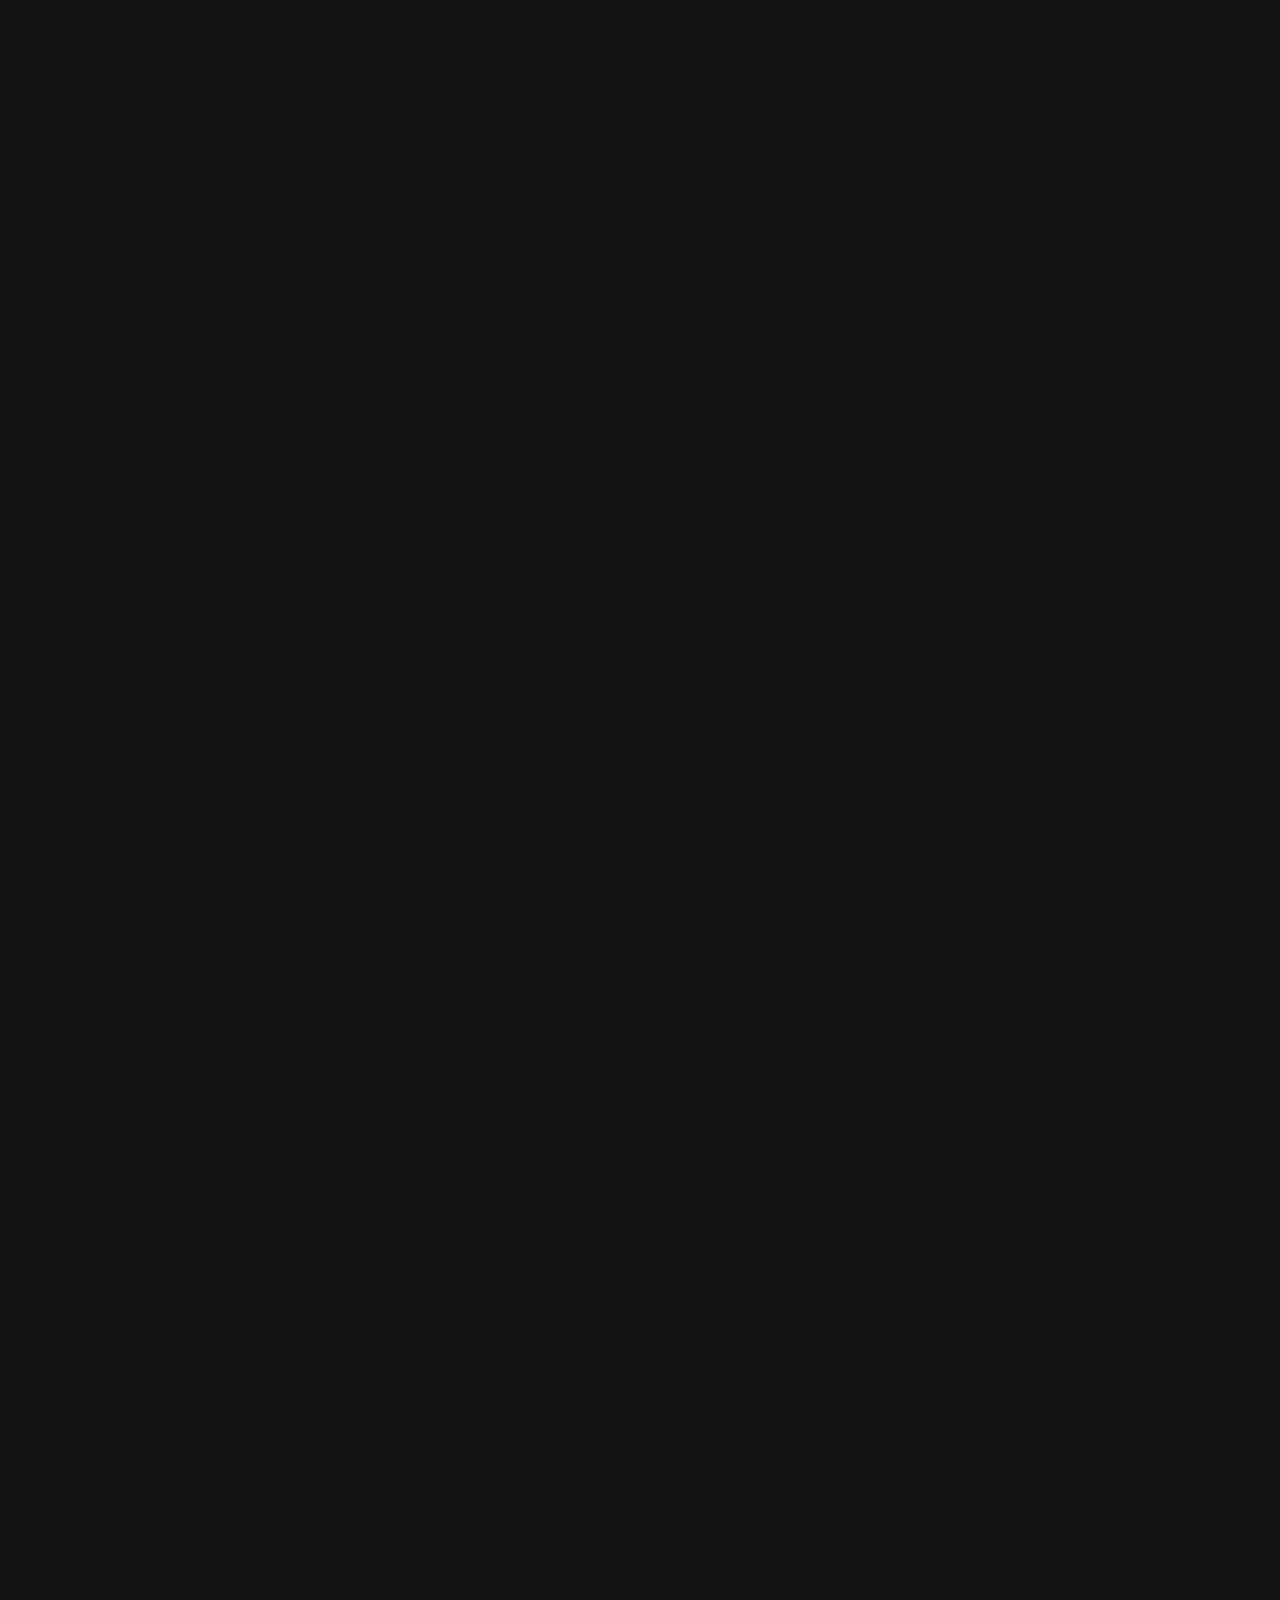
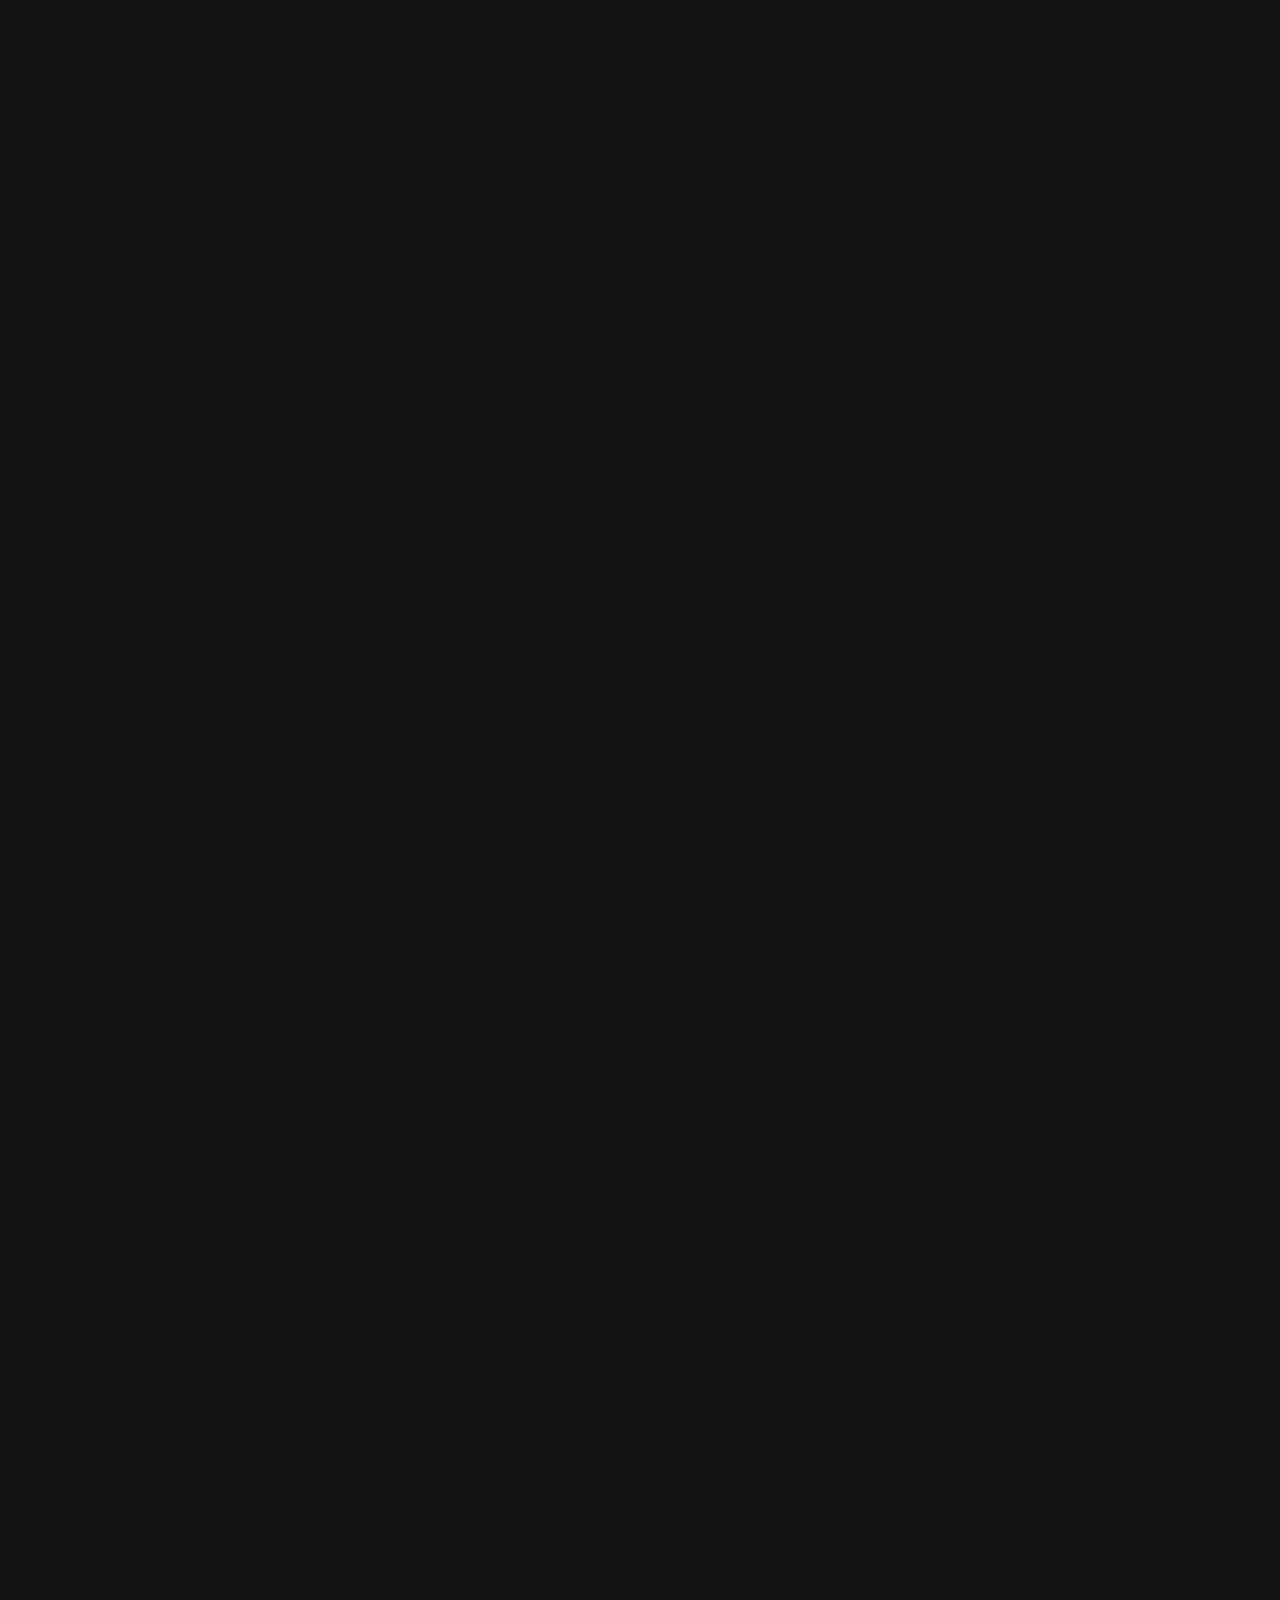
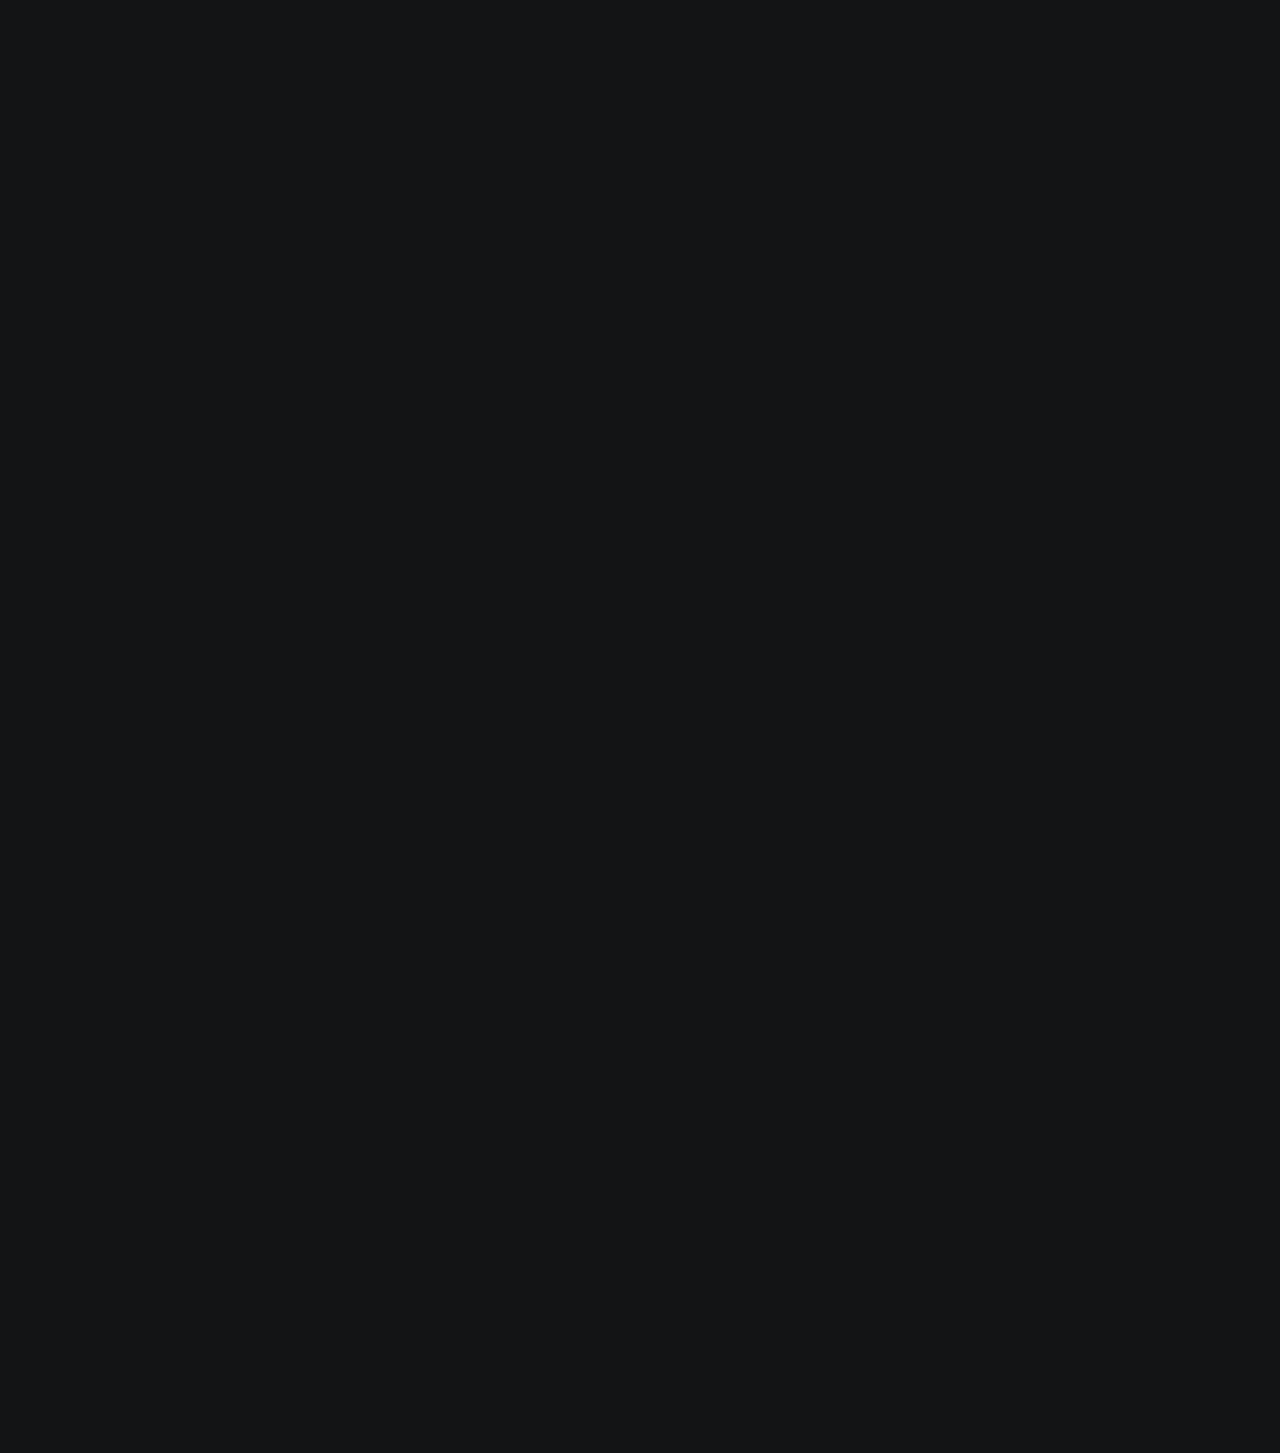
==== commit 1de6a2bf: "Add languages section" ====
--- a/index.html
+++ b/index.html
@@ -30,11 +30,12 @@
             </section>
 
             <div class="line-break"></div>
-
+            
             <section class="section--page">
                 <p>Dedicated to creating scalable and sustainable systems through Test-Driven Development and adherence to design and architecture principles and patterns</p>
             </section>
-
+            
+            <div class="line-break"></div>
             <section class="section--page">
                 <h2>Tech stack</h2>
 
@@ -59,6 +60,7 @@
                     <div class="card--techstack"><span>Refactoring</span></div>
                 </div>
             </section>
+
 
             <section class="section--page">
                 <h2>Key Soft Skills</h2>
@@ -75,6 +77,9 @@
                 </div>
             </section>
 
+            <br>
+            <div class="line-break"></div>
+
             <section id="work-history-wrapper" class="section--page">
                 <h2>Professional Experience</h2>
 
@@ -88,9 +93,6 @@
                     <p>- Collaborating closely with stakeholders to understand the business domain and deliver high-quality products.</p>
                     <p>- Working in a team-oriented, Agile Scrum environment.</p>
                 </div>
-
-                <div class="line-break"></div>
-
                 <div class="card--work-history">
                     <strong>🚀 Python Developer - Freelance | One Cluster S.A.S</strong>
                     <p>7/2023 - Present</p>
@@ -100,6 +102,8 @@
                 </div>
             </section>
             
+            <div class="line-break"></div>
+
             <section id="projects-section" class="section--page">
                 <h2>Some Projects</h2>
 
@@ -145,7 +149,9 @@
                     </a>
                 </div>
             </section>
-   
+            
+            <div class="line-break"></div>
+
             <section class="section--page">
                 <h2>Courses</h2>
                 <ul>
@@ -169,6 +175,7 @@
                     <li>Web Architecture</li>
                 </ul>
             </section>
+            <div class="line-break"></div>
 
             <section id="education-wrapper" class="section-page">
                 <h2>Education</h2>
@@ -183,6 +190,7 @@
                     <p>2022 - Present</p>
                 </div>
             </section>
+            <div class="line-break"></div>
 
             <section class="section--page">
                 <h2>Recommended Reads</h2>
@@ -195,6 +203,16 @@
                     <div class="card--techstack"><span>Unit Testing: Principles, Practices, and Patterns - Vladimir Khorikov</span></div>
                 </div>
             </section>
+            <div class="line-break"></div>
+
+            <section class="section--page">
+                <h2>Languages</h2>
+                <ul>
+                    <li>Spanish - Native</li>
+                    <li>English - B2</li>
+                </ul>
+            </section>
+            <div class="line-break"></div>
         </div>
     </body>
 </html>